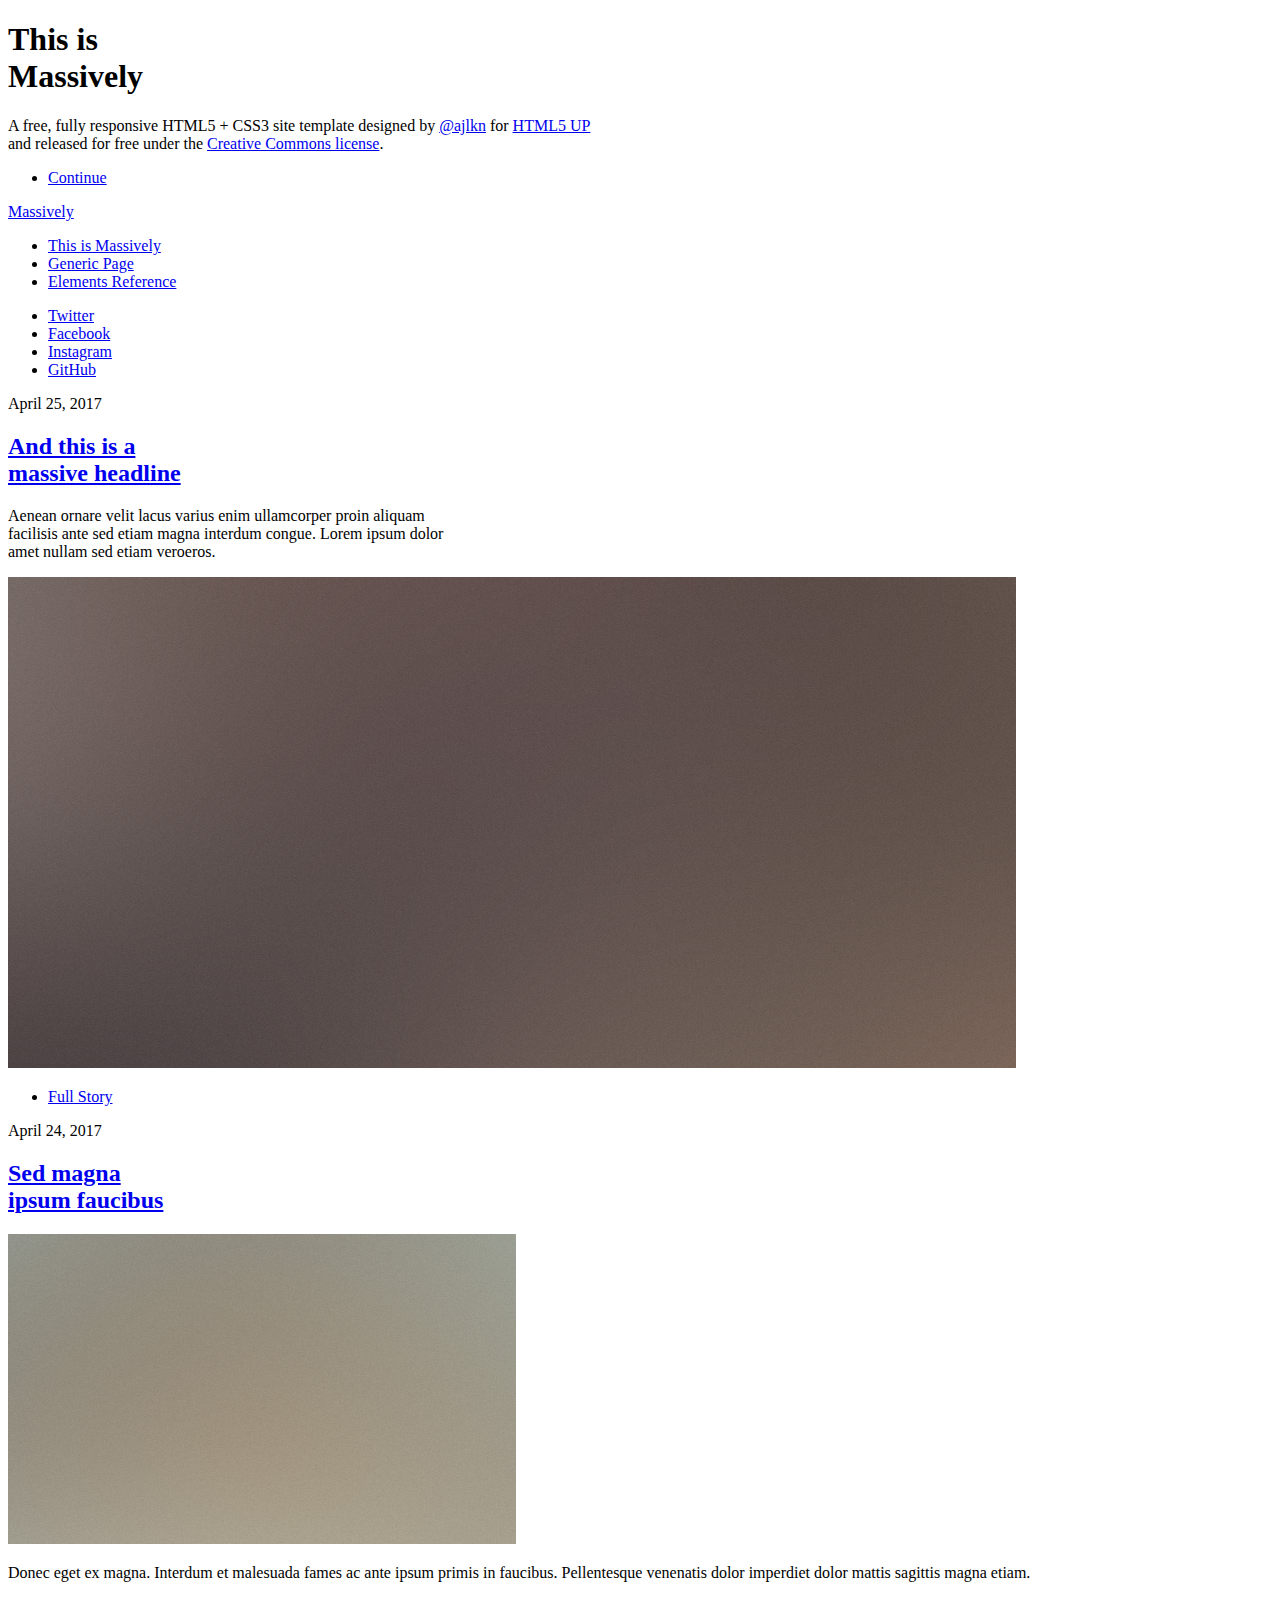
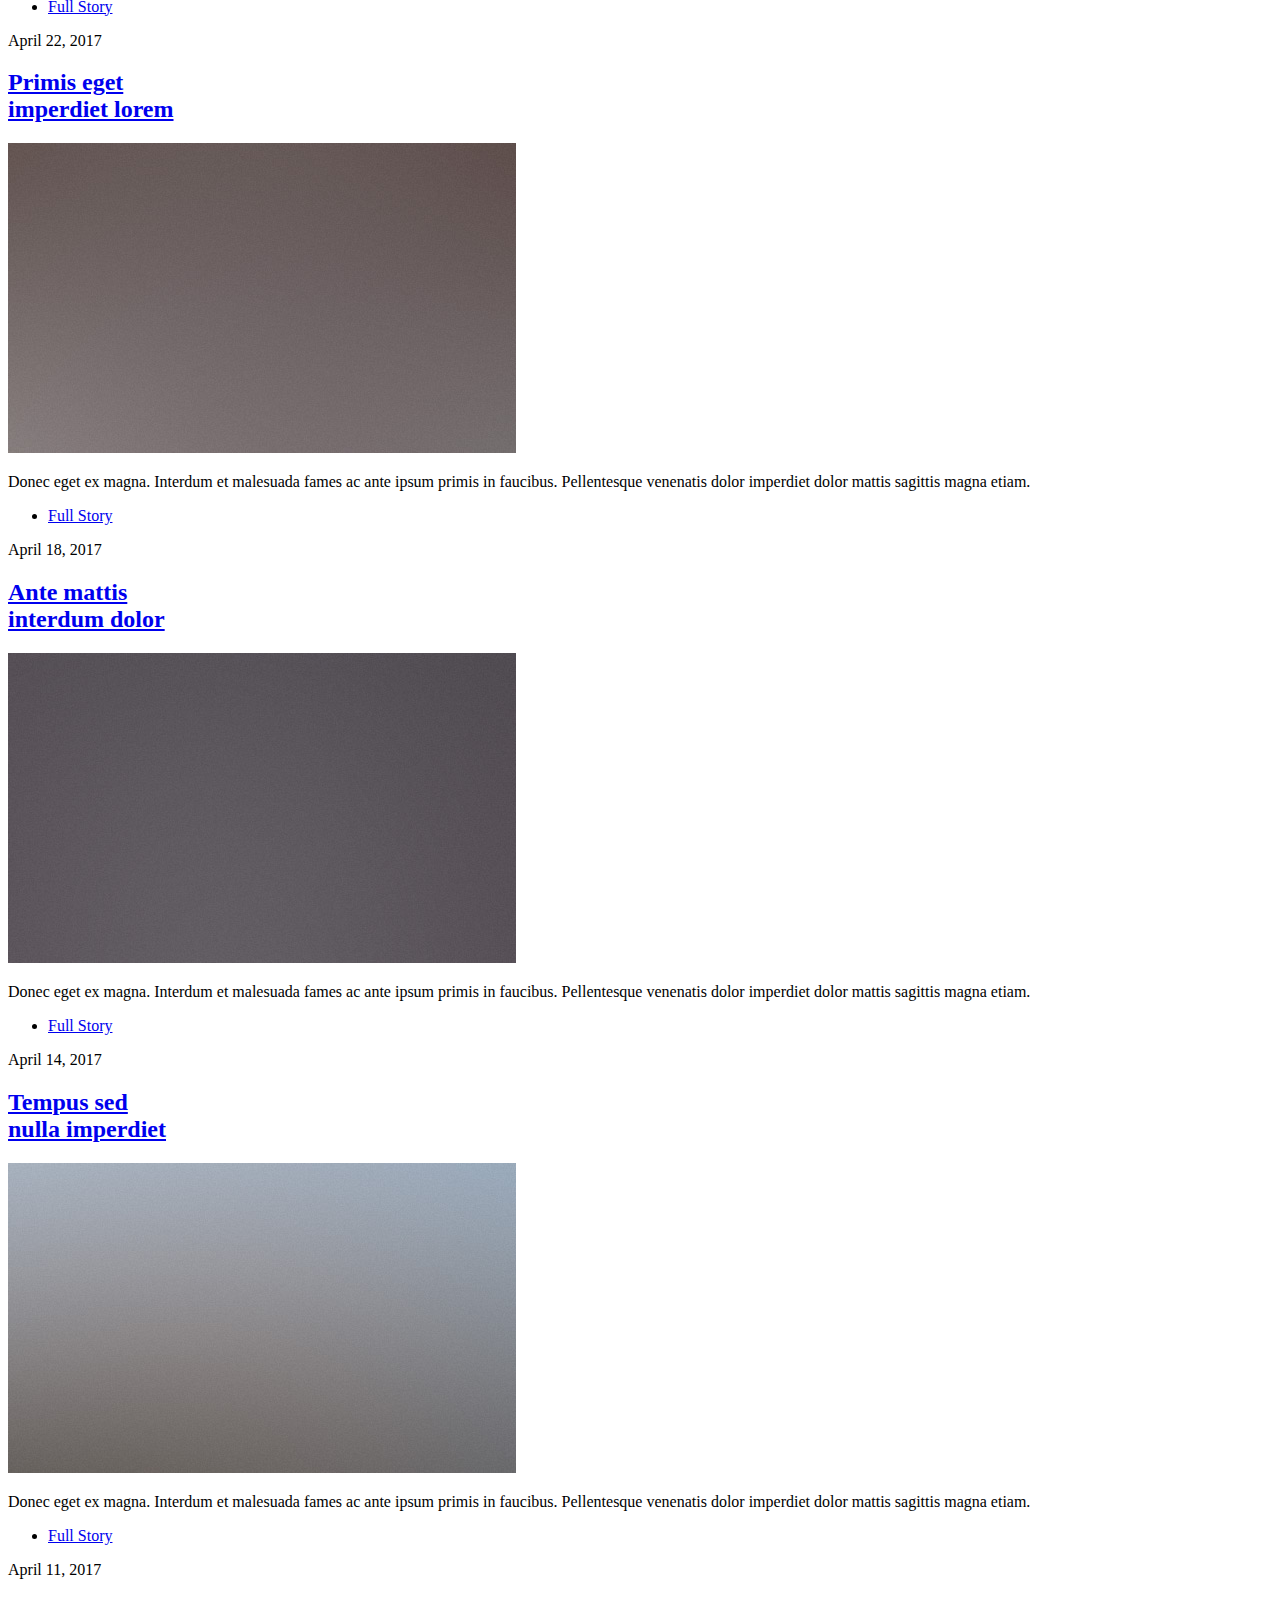
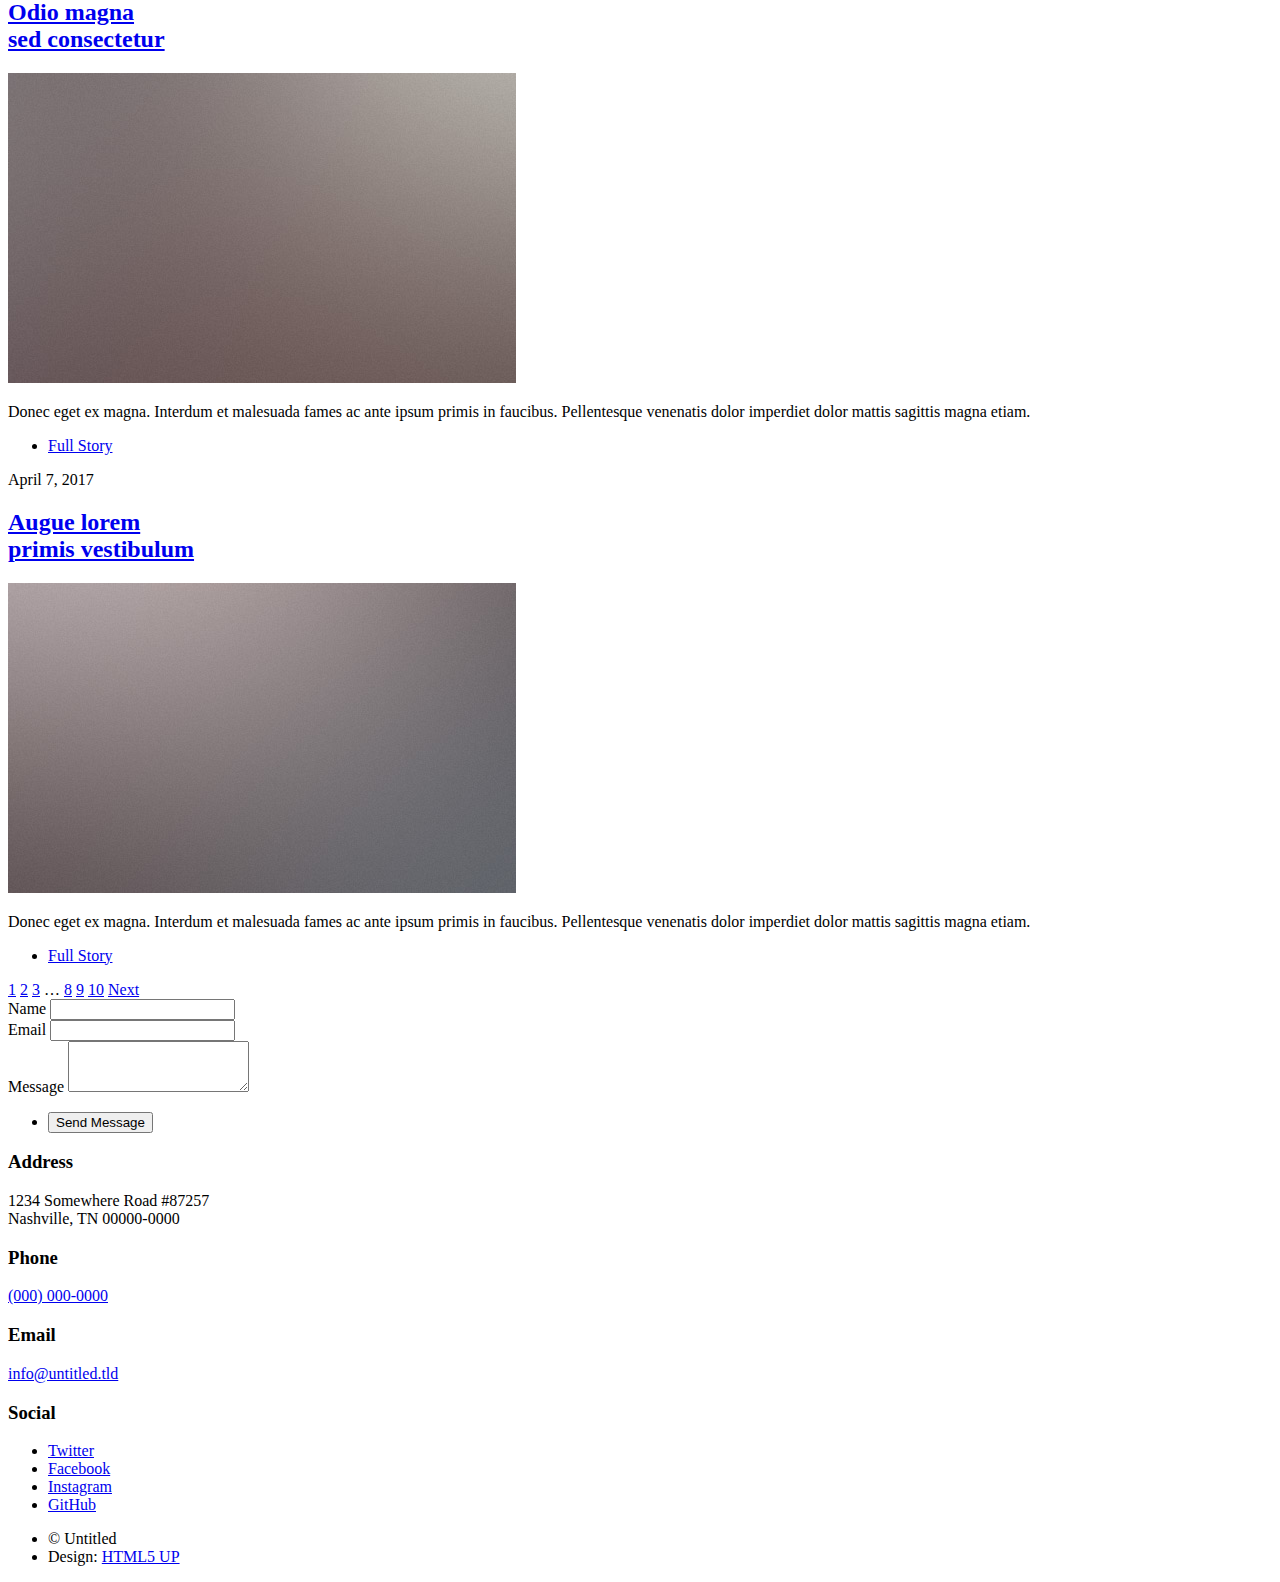
==== index.html @ 6f595732 "edit commit" ====
<!DOCTYPE HTML>
<html>
	<head>
		<title>Massively by HTML5 UP</title>
		<meta charset="utf-8" />
		<meta name="viewport" content="width=device-width, initial-scale=1, user-scalable=no" />
		<link rel="stylesheet" href="assets/css/main.css" />
		<noscript><link rel="stylesheet" href="assets/css/noscript.css" /></noscript>
	</head>
	<body class="is-preload">

		<!-- Wrapper -->
			<div id="wrapper" class="fade-in">

				<!-- Intro -->
					<div id="intro">
						<h1>This is<br />
						Massively</h1>
						<p>A free, fully responsive HTML5 + CSS3 site template designed by <a href="https://twitter.com/ajlkn">@ajlkn</a> for <a href="https://html5up.net">HTML5 UP</a><br />
						and released for free under the <a href="https://html5up.net/license">Creative Commons license</a>.</p>
						<ul class="actions">
							<li><a href="#header" class="button icon solid solo fa-arrow-down scrolly">Continue</a></li>
						</ul>
					</div>

				<!-- Header -->
					<header id="header">
						<a href="index.html" class="logo">Massively</a>
					</header>

				<!-- Nav -->
				<nav id="nav">
					<ul class="links">
						<li class="active"><a href="index.html">This is Massively</a></li>
						<li><a href="generic.html">Generic Page</a></li>
						<li><a href="elements.html">Elements Reference</a></li>
					</ul>
					<ul class="icons">
						<li><a href="#" class="icon brands fa-twitter"><span class="label">Twitter</span></a></li>
						<li><a href="#" class="icon brands fa-facebook-f"><span class="label">Facebook</span></a></li>
						<li><a href="#" class="icon brands fa-instagram"><span class="label">Instagram</span></a></li>
						<li><a href="#" class="icon brands fa-github"><span class="label">GitHub</span></a></li>
					</ul>
				</nav>
				

				<!-- Main -->
					<div id="main">

						<!-- Featured Post -->
							<article class="post featured">
								<header class="major">
									<span class="date">April 25, 2017</span>
									<h2><a href="#">And this is a<br />
									massive headline</a></h2>
									<p>Aenean ornare velit lacus varius enim ullamcorper proin aliquam<br />
									facilisis ante sed etiam magna interdum congue. Lorem ipsum dolor<br />
									amet nullam sed etiam veroeros.</p>
								</header>
								<a href="#" class="image main"><img src="images/pic01.jpg" alt="" /></a>
								<ul class="actions special">
									<li><a href="#" class="button large">Full Story</a></li>
								</ul>
							</article>

						<!-- Posts -->
							<section class="posts">
								<article>
									<header>
										<span class="date">April 24, 2017</span>
										<h2><a href="#">Sed magna<br />
										ipsum faucibus</a></h2>
									</header>
									<a href="#" class="image fit"><img src="images/pic02.jpg" alt="" /></a>
									<p>Donec eget ex magna. Interdum et malesuada fames ac ante ipsum primis in faucibus. Pellentesque venenatis dolor imperdiet dolor mattis sagittis magna etiam.</p>
									<ul class="actions special">
										<li><a href="#" class="button">Full Story</a></li>
									</ul>
								</article>
								<article>
									<header>
										<span class="date">April 22, 2017</span>
										<h2><a href="#">Primis eget<br />
										imperdiet lorem</a></h2>
									</header>
									<a href="#" class="image fit"><img src="images/pic03.jpg" alt="" /></a>
									<p>Donec eget ex magna. Interdum et malesuada fames ac ante ipsum primis in faucibus. Pellentesque venenatis dolor imperdiet dolor mattis sagittis magna etiam.</p>
									<ul class="actions special">
										<li><a href="#" class="button">Full Story</a></li>
									</ul>
								</article>
								<article>
									<header>
										<span class="date">April 18, 2017</span>
										<h2><a href="#">Ante mattis<br />
										interdum dolor</a></h2>
									</header>
									<a href="#" class="image fit"><img src="images/pic04.jpg" alt="" /></a>
									<p>Donec eget ex magna. Interdum et malesuada fames ac ante ipsum primis in faucibus. Pellentesque venenatis dolor imperdiet dolor mattis sagittis magna etiam.</p>
									<ul class="actions special">
										<li><a href="#" class="button">Full Story</a></li>
									</ul>
								</article>
								<article>
									<header>
										<span class="date">April 14, 2017</span>
										<h2><a href="#">Tempus sed<br />
										nulla imperdiet</a></h2>
									</header>
									<a href="#" class="image fit"><img src="images/pic05.jpg" alt="" /></a>
									<p>Donec eget ex magna. Interdum et malesuada fames ac ante ipsum primis in faucibus. Pellentesque venenatis dolor imperdiet dolor mattis sagittis magna etiam.</p>
									<ul class="actions special">
										<li><a href="#" class="button">Full Story</a></li>
									</ul>
								</article>
								<article>
									<header>
										<span class="date">April 11, 2017</span>
										<h2><a href="#">Odio magna<br />
										sed consectetur</a></h2>
									</header>
									<a href="#" class="image fit"><img src="images/pic06.jpg" alt="" /></a>
									<p>Donec eget ex magna. Interdum et malesuada fames ac ante ipsum primis in faucibus. Pellentesque venenatis dolor imperdiet dolor mattis sagittis magna etiam.</p>
									<ul class="actions special">
										<li><a href="#" class="button">Full Story</a></li>
									</ul>
								</article>
								<article>
									<header>
										<span class="date">April 7, 2017</span>
										<h2><a href="#">Augue lorem<br />
										primis vestibulum</a></h2>
									</header>
									<a href="#" class="image fit"><img src="images/pic07.jpg" alt="" /></a>
									<p>Donec eget ex magna. Interdum et malesuada fames ac ante ipsum primis in faucibus. Pellentesque venenatis dolor imperdiet dolor mattis sagittis magna etiam.</p>
									<ul class="actions special">
										<li><a href="#" class="button">Full Story</a></li>
									</ul>
								</article>
							</section>

						<!-- Footer -->
							<footer>
								<div class="pagination">
									<!--<a href="#" class="previous">Prev</a>-->
									<a href="#" class="page active">1</a>
									<a href="#" class="page">2</a>
									<a href="#" class="page">3</a>
									<span class="extra">&hellip;</span>
									<a href="#" class="page">8</a>
									<a href="#" class="page">9</a>
									<a href="#" class="page">10</a>
									<a href="#" class="next">Next</a>
								</div>
							</footer>

					</div>

				<!-- Footer -->
					<footer id="footer">
						<section>
							<form method="post" action="#">
								<div class="fields">
									<div class="field">
										<label for="name">Name</label>
										<input type="text" name="name" id="name" />
									</div>
									<div class="field">
										<label for="email">Email</label>
										<input type="text" name="email" id="email" />
									</div>
									<div class="field">
										<label for="message">Message</label>
										<textarea name="message" id="message" rows="3"></textarea>
									</div>
								</div>
								<ul class="actions">
									<li><input type="submit" value="Send Message" /></li>
								</ul>
							</form>
						</section>
						<section class="split contact">
							<section class="alt">
								<h3>Address</h3>
								<p>1234 Somewhere Road #87257<br />
								Nashville, TN 00000-0000</p>
							</section>
							<section>
								<h3>Phone</h3>
								<p><a href="#">(000) 000-0000</a></p>
							</section>
							<section>
								<h3>Email</h3>
								<p><a href="#">info@untitled.tld</a></p>
							</section>
							<section>
								<h3>Social</h3>
								<ul class="icons alt">
									<li><a href="#" class="icon brands alt fa-twitter"><span class="label">Twitter</span></a></li>
									<li><a href="#" class="icon brands alt fa-facebook-f"><span class="label">Facebook</span></a></li>
									<li><a href="#" class="icon brands alt fa-instagram"><span class="label">Instagram</span></a></li>
									<li><a href="#" class="icon brands alt fa-github"><span class="label">GitHub</span></a></li>
								</ul>
							</section>
						</section>
					</footer>

				<!-- Copyright -->
					<div id="copyright">
						<ul><li>&copy; Untitled</li><li>Design: <a href="https://html5up.net">HTML5 UP</a></li></ul>
					</div>

			</div>

		<!-- Scripts -->
			<script src="assets/js/jquery.min.js"></script>
			<script src="assets/js/jquery.scrollex.min.js"></script>
			<script src="assets/js/jquery.scrolly.min.js"></script>
			<script src="assets/js/browser.min.js"></script>
			<script src="assets/js/breakpoints.min.js"></script>
			<script src="assets/js/util.js"></script>
			<script src="assets/js/main.js"></script>

	</body>
</html>
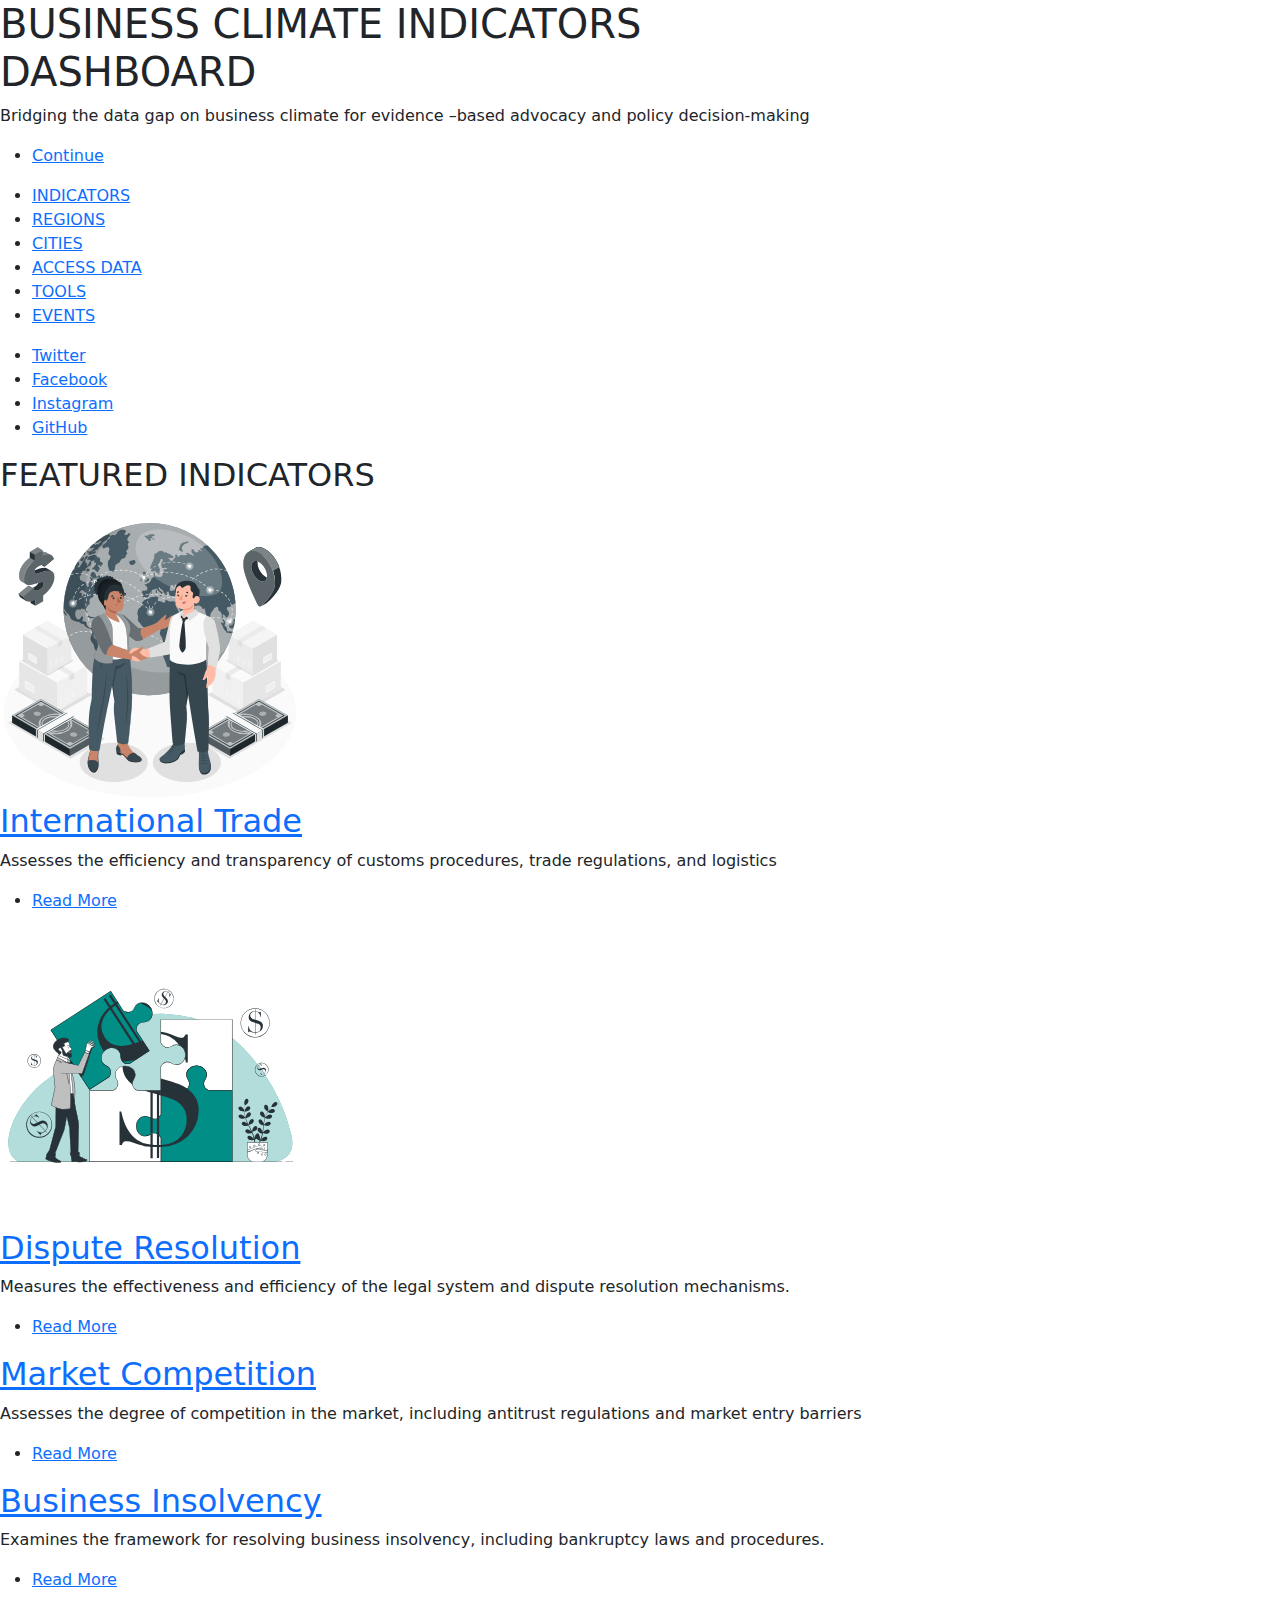
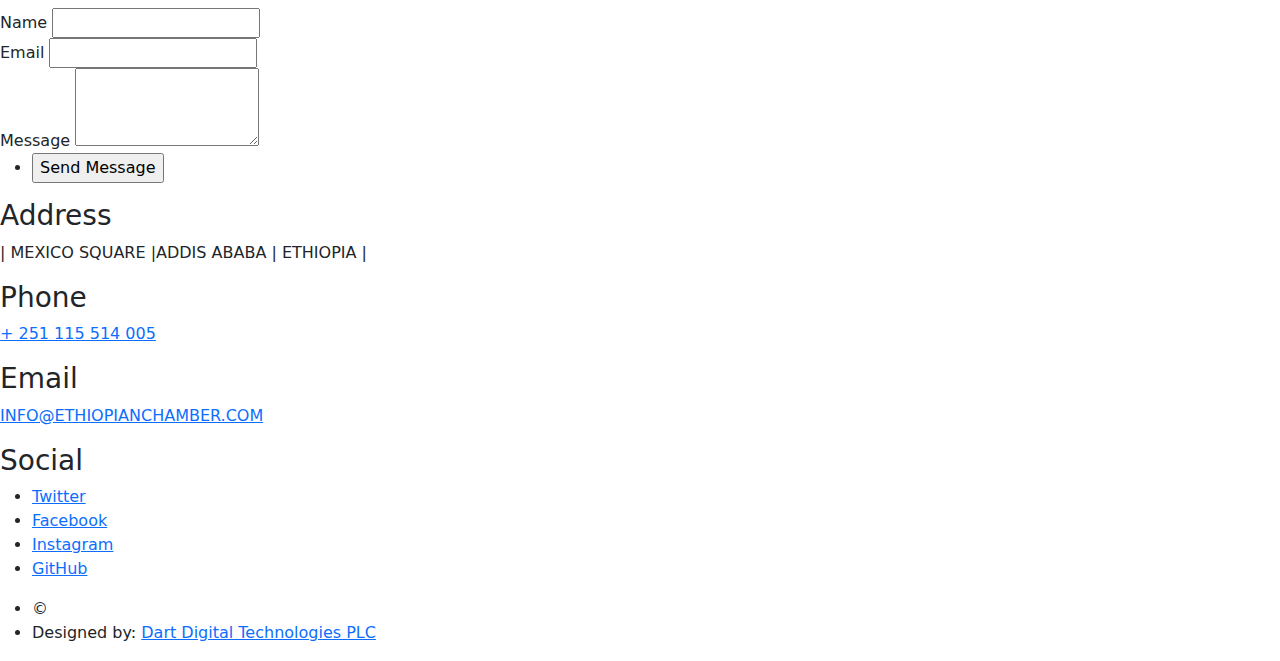
==== commit 78803aff: "editod for deployment" ====
--- a/index.html
+++ b/index.html
@@ -1,10 +1,11 @@
 <!DOCTYPE HTML>
 <html>
 	<head>
-		<title>Massively by HTML5 UP</title>
+		<title>ECCSA</title>
 		<meta charset="utf-8" />
 		<meta name="viewport" content="width=device-width, initial-scale=1, user-scalable=no" />
 		<link rel="stylesheet" href="assets/css/main.css" />
+		<link href="https://cdn.jsdelivr.net/npm/bootstrap@5.3.0/dist/css/bootstrap.min.css" rel="stylesheet">
 		<noscript><link rel="stylesheet" href="assets/css/noscript.css" /></noscript>
 	</head>
 	<body class="is-preload">
@@ -14,26 +15,25 @@
 
 				<!-- Intro -->
 					<div id="intro">
-						<h1>This is<br />
-						Massively</h1>
-						<p>A free, fully responsive HTML5 + CSS3 site template designed by <a href="https://twitter.com/ajlkn">@ajlkn</a> for <a href="https://html5up.net">HTML5 UP</a><br />
-						and released for free under the <a href="https://html5up.net/license">Creative Commons license</a>.</p>
+						<h1>BUSINESS CLIMATE INDICATORS <br/>
+							DASHBOARD</h1>
+						<p>Bridging the data gap on business climate for evidence –based advocacy and policy decision-making</p>
 						<ul class="actions">
-							<li><a href="#header" class="button icon solid solo fa-arrow-down scrolly">Continue</a></li>
+							<li><a href="#major" class="button icon solid solo fa-arrow-down scrolly">Continue</a></li>
 						</ul>
 					</div>
 
-				<!-- Header -->
-					<header id="header">
-						<a href="index.html" class="logo">Massively</a>
-					</header>
+				
 
 				<!-- Nav -->
 				<nav id="nav">
 					<ul class="links">
-						<li class="active"><a href="index.html">This is Massively</a></li>
-						<li><a href="generic.html">Generic Page</a></li>
-						<li><a href="elements.html">Elements Reference</a></li>
+						<li class="active"><a href="indicators.html">INDICATORS</a></li>
+						<li><a href="reigons.html">REGIONS</a></li>
+						<li><a href="cities.html">CITIES</a></li>
+						<li><a href="access.html">ACCESS DATA</a></li>
+						<li><a href="tools.html">TOOLS</a></li>
+						<li><a href="events.html">EVENTS</a></li>
 					</ul>
 					<ul class="icons">
 						<li><a href="#" class="icon brands fa-twitter"><span class="label">Twitter</span></a></li>
@@ -49,110 +49,67 @@
 
 						<!-- Featured Post -->
 							<article class="post featured">
-								<header class="major">
-									<span class="date">April 25, 2017</span>
-									<h2><a href="#">And this is a<br />
-									massive headline</a></h2>
-									<p>Aenean ornare velit lacus varius enim ullamcorper proin aliquam<br />
-									facilisis ante sed etiam magna interdum congue. Lorem ipsum dolor<br />
-									amet nullam sed etiam veroeros.</p>
+								<header id=major class="major">
+									
+									<h2>FEATURED INDICATORS</h2>
 								</header>
-								<a href="#" class="image main"><img src="images/pic01.jpg" alt="" /></a>
-								<ul class="actions special">
-									<li><a href="#" class="button large">Full Story</a></li>
-								</ul>
 							</article>
 
 						<!-- Posts -->
-							<section class="posts">
+							<section  class="posts">
 								<article>
+									<div >
+										<img src="images/International trade-amico.svg" alt="" style="height: 300PX; width: 300PX; text-align: center;">
+									</div>
 									<header>
-										<span class="date">April 24, 2017</span>
-										<h2><a href="#">Sed magna<br />
-										ipsum faucibus</a></h2>
+										<h2><a href="#">International Trade</a></h2>
 									</header>
-									<a href="#" class="image fit"><img src="images/pic02.jpg" alt="" /></a>
-									<p>Donec eget ex magna. Interdum et malesuada fames ac ante ipsum primis in faucibus. Pellentesque venenatis dolor imperdiet dolor mattis sagittis magna etiam.</p>
+									<p>Assesses the efficiency and transparency of customs procedures, trade regulations, and logistics</p>
 									<ul class="actions special">
-										<li><a href="#" class="button">Full Story</a></li>
+										<li><a href="#" class="button">Read More</a></li>
+									</ul>
+								</article>
+								<article>
+									<div>
+										<img src="images/Business solution-bro.svg" alt="" style="height: 300PX; width: 300PX; text-align: center;">
+									</div>
+									<header>
+										<h2><a href="#">Dispute Resolution</a></h2>
+									</header>
+									<p>
+										Measures the effectiveness and efficiency of the legal system and dispute resolution mechanisms. 
+									</p>
+									<ul class="actions special">
+										<li><a href="#" class="button">Read More</a></li>
 									</ul>
 								</article>
 								<article>
 									<header>
-										<span class="date">April 22, 2017</span>
-										<h2><a href="#">Primis eget<br />
-										imperdiet lorem</a></h2>
+										<h2><a href="#">Market Competition</a></h2>
 									</header>
-									<a href="#" class="image fit"><img src="images/pic03.jpg" alt="" /></a>
-									<p>Donec eget ex magna. Interdum et malesuada fames ac ante ipsum primis in faucibus. Pellentesque venenatis dolor imperdiet dolor mattis sagittis magna etiam.</p>
+									<p>
+										Assesses the degree of competition in the market, including antitrust regulations and market entry barriers
+									</p>
 									<ul class="actions special">
-										<li><a href="#" class="button">Full Story</a></li>
+										<li><a href="#" class="button">Read More</a></li>
 									</ul>
 								</article>
 								<article>
 									<header>
-										<span class="date">April 18, 2017</span>
-										<h2><a href="#">Ante mattis<br />
-										interdum dolor</a></h2>
+										<h2><a href="#">Business Insolvency</a></h2>
 									</header>
-									<a href="#" class="image fit"><img src="images/pic04.jpg" alt="" /></a>
-									<p>Donec eget ex magna. Interdum et malesuada fames ac ante ipsum primis in faucibus. Pellentesque venenatis dolor imperdiet dolor mattis sagittis magna etiam.</p>
+									<p>
+										Examines the framework for resolving business insolvency, including bankruptcy laws and procedures.
+									</p>
 									<ul class="actions special">
-										<li><a href="#" class="button">Full Story</a></li>
+										<li><a href="#" class="button">Read More</a></li>
 									</ul>
 								</article>
-								<article>
-									<header>
-										<span class="date">April 14, 2017</span>
-										<h2><a href="#">Tempus sed<br />
-										nulla imperdiet</a></h2>
-									</header>
-									<a href="#" class="image fit"><img src="images/pic05.jpg" alt="" /></a>
-									<p>Donec eget ex magna. Interdum et malesuada fames ac ante ipsum primis in faucibus. Pellentesque venenatis dolor imperdiet dolor mattis sagittis magna etiam.</p>
-									<ul class="actions special">
-										<li><a href="#" class="button">Full Story</a></li>
-									</ul>
-								</article>
-								<article>
-									<header>
-										<span class="date">April 11, 2017</span>
-										<h2><a href="#">Odio magna<br />
-										sed consectetur</a></h2>
-									</header>
-									<a href="#" class="image fit"><img src="images/pic06.jpg" alt="" /></a>
-									<p>Donec eget ex magna. Interdum et malesuada fames ac ante ipsum primis in faucibus. Pellentesque venenatis dolor imperdiet dolor mattis sagittis magna etiam.</p>
-									<ul class="actions special">
-										<li><a href="#" class="button">Full Story</a></li>
-									</ul>
-								</article>
-								<article>
-									<header>
-										<span class="date">April 7, 2017</span>
-										<h2><a href="#">Augue lorem<br />
-										primis vestibulum</a></h2>
-									</header>
-									<a href="#" class="image fit"><img src="images/pic07.jpg" alt="" /></a>
-									<p>Donec eget ex magna. Interdum et malesuada fames ac ante ipsum primis in faucibus. Pellentesque venenatis dolor imperdiet dolor mattis sagittis magna etiam.</p>
-									<ul class="actions special">
-										<li><a href="#" class="button">Full Story</a></li>
-									</ul>
-								</article>
+								
 							</section>
 
 						<!-- Footer -->
-							<footer>
-								<div class="pagination">
-									<!--<a href="#" class="previous">Prev</a>-->
-									<a href="#" class="page active">1</a>
-									<a href="#" class="page">2</a>
-									<a href="#" class="page">3</a>
-									<span class="extra">&hellip;</span>
-									<a href="#" class="page">8</a>
-									<a href="#" class="page">9</a>
-									<a href="#" class="page">10</a>
-									<a href="#" class="next">Next</a>
-								</div>
-							</footer>
+							
 
 					</div>
 
@@ -182,16 +139,16 @@
 						<section class="split contact">
 							<section class="alt">
 								<h3>Address</h3>
-								<p>1234 Somewhere Road #87257<br />
-								Nashville, TN 00000-0000</p>
+								<p>| MEXICO SQUARE |ADDIS ABABA | ETHIOPIA | </p>
 							</section>
 							<section>
 								<h3>Phone</h3>
-								<p><a href="#">(000) 000-0000</a></p>
+								<p><a href="#">+ 251 115 514 005 </a></p>
 							</section>
 							<section>
 								<h3>Email</h3>
-								<p><a href="#">info@untitled.tld</a></p>
+								<p><a href="#">INFO@ETHIOPIANCHAMBER.COM
+								</a></p>
 							</section>
 							<section>
 								<h3>Social</h3>
@@ -207,7 +164,7 @@
 
 				<!-- Copyright -->
 					<div id="copyright">
-						<ul><li>&copy; Untitled</li><li>Design: <a href="https://html5up.net">HTML5 UP</a></li></ul>
+						<ul><li>&copy; </li><li>Designed by: <a href="https://dartdigitaltech.com/"> Dart Digital Technologies PLC</a></li></ul>
 					</div>
 
 			</div>
@@ -220,6 +177,7 @@
 			<script src="assets/js/breakpoints.min.js"></script>
 			<script src="assets/js/util.js"></script>
 			<script src="assets/js/main.js"></script>
+			<script src="https://cdn.jsdelivr.net/npm/bootstrap@5.3.0/dist/js/bootstrap.bundle.min.js"></script>
 
 	</body>
 </html>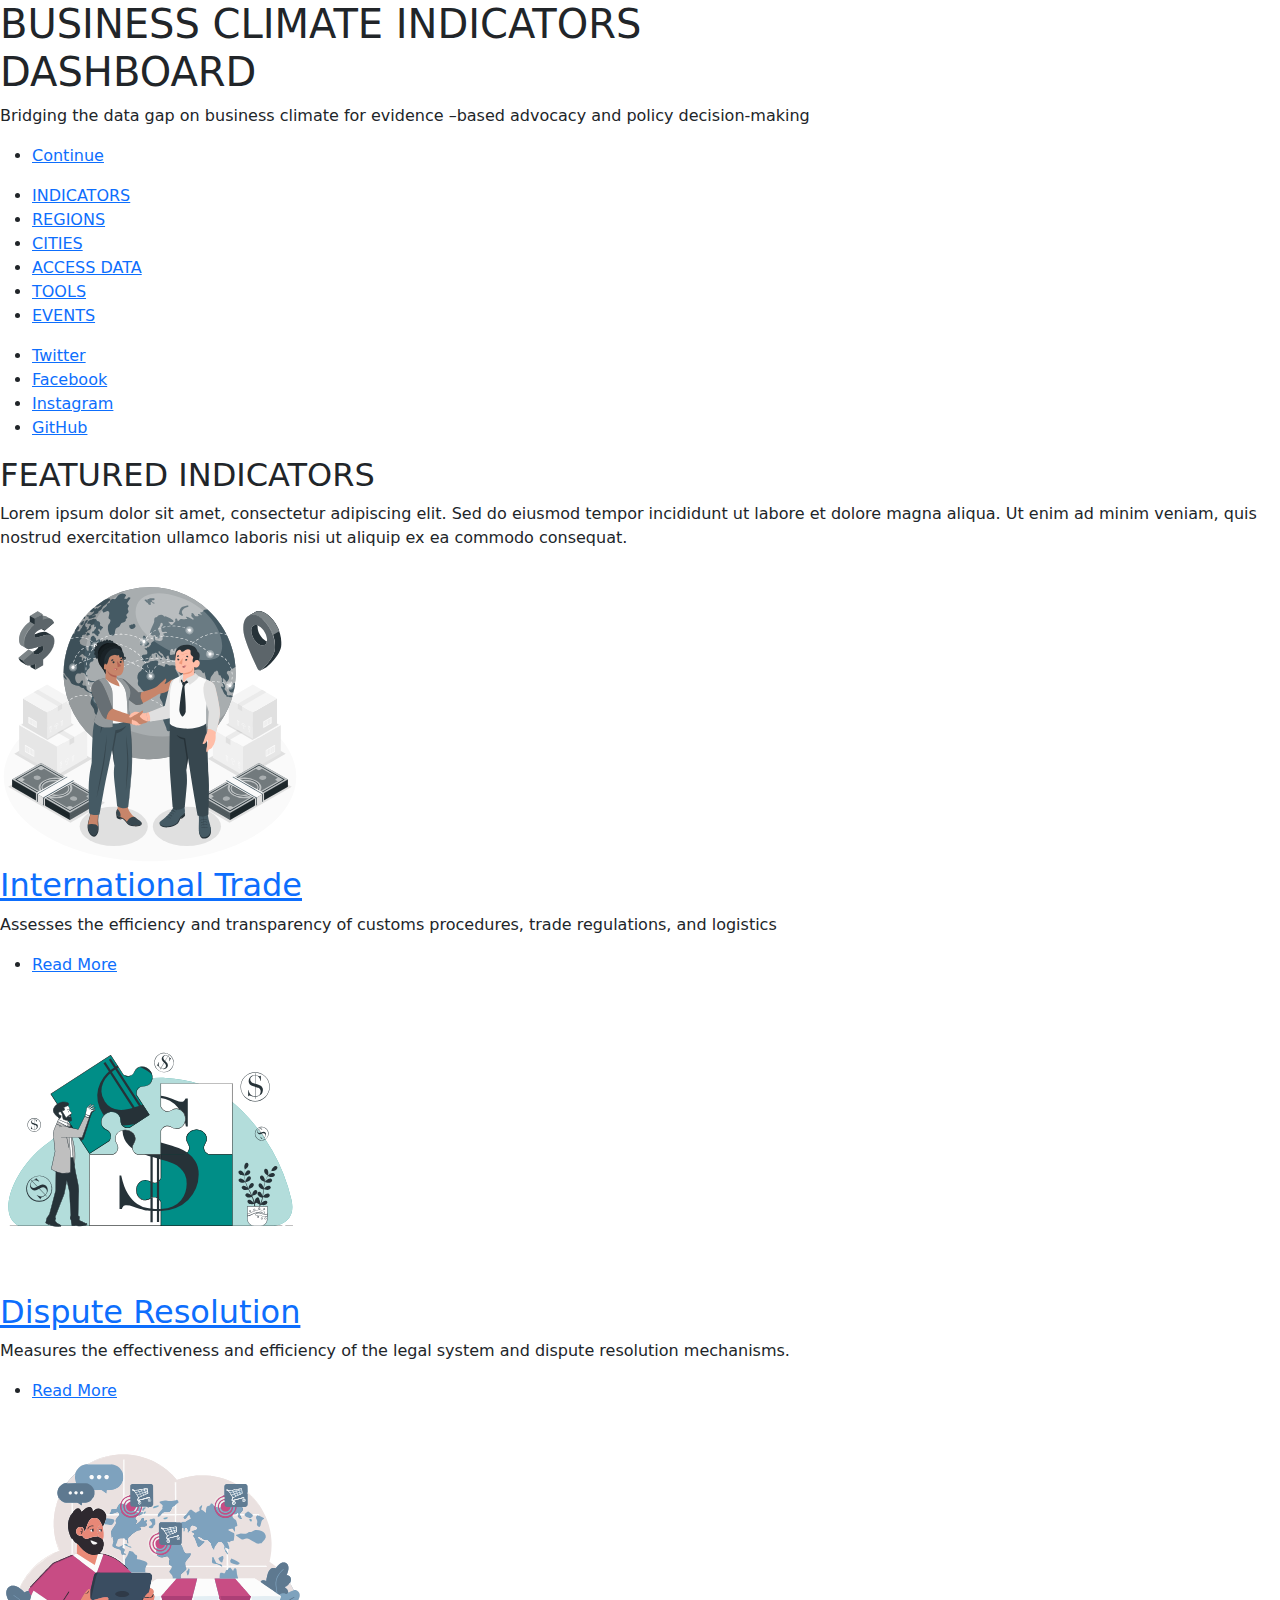
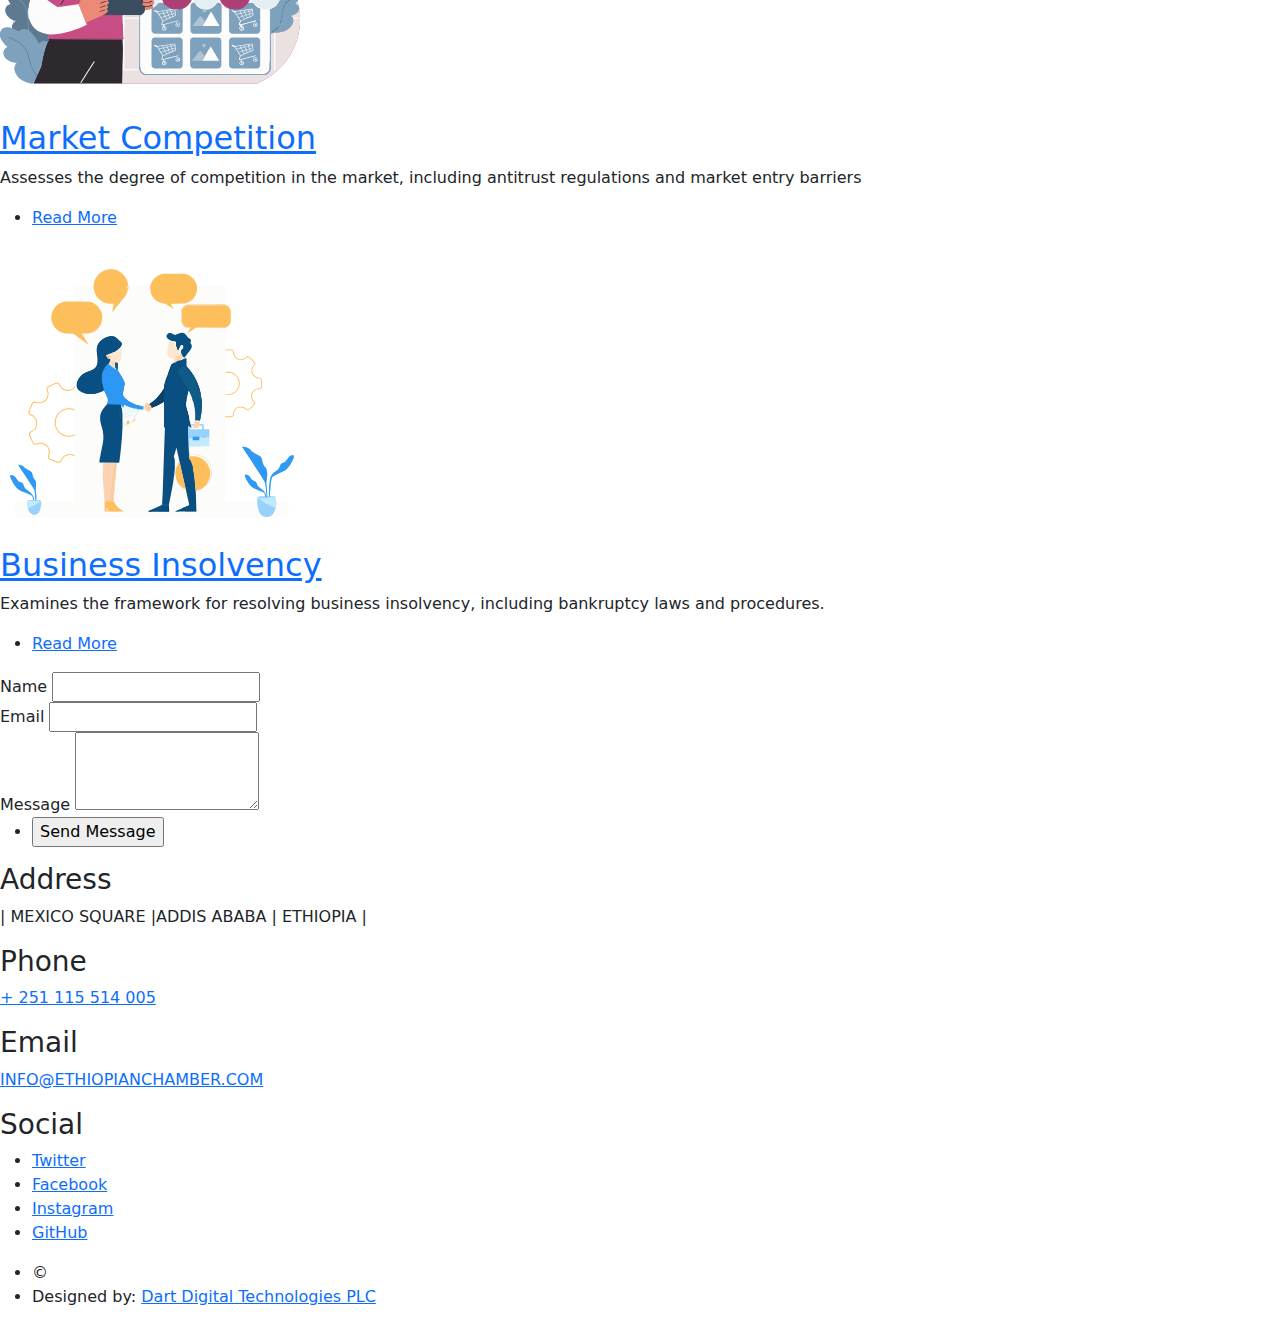
==== commit a83012af: "added more pictures" ====
--- a/index.html
+++ b/index.html
@@ -50,8 +50,10 @@
 						<!-- Featured Post -->
 							<article class="post featured">
 								<header id=major class="major">
+
 									
 									<h2>FEATURED INDICATORS</h2>
+									<p>Lorem ipsum dolor sit amet, consectetur adipiscing elit. Sed do eiusmod tempor incididunt ut labore et dolore magna aliqua. Ut enim ad minim veniam, quis nostrud exercitation ullamco laboris nisi ut aliquip ex ea commodo consequat.</p>
 								</header>
 							</article>
 
@@ -84,6 +86,9 @@
 									</ul>
 								</article>
 								<article>
+									<div>
+										<img src="images/market.svg" alt="" style="height: 300PX; width: 300PX; text-align: center;">
+									</div>
 									<header>
 										<h2><a href="#">Market Competition</a></h2>
 									</header>
@@ -95,6 +100,9 @@
 									</ul>
 								</article>
 								<article>
+									<div>
+										<img src="images/insolvency.svg" alt="" style="height: 300PX; width: 300PX; text-align: center;">
+									</div>
 									<header>
 										<h2><a href="#">Business Insolvency</a></h2>
 									</header>
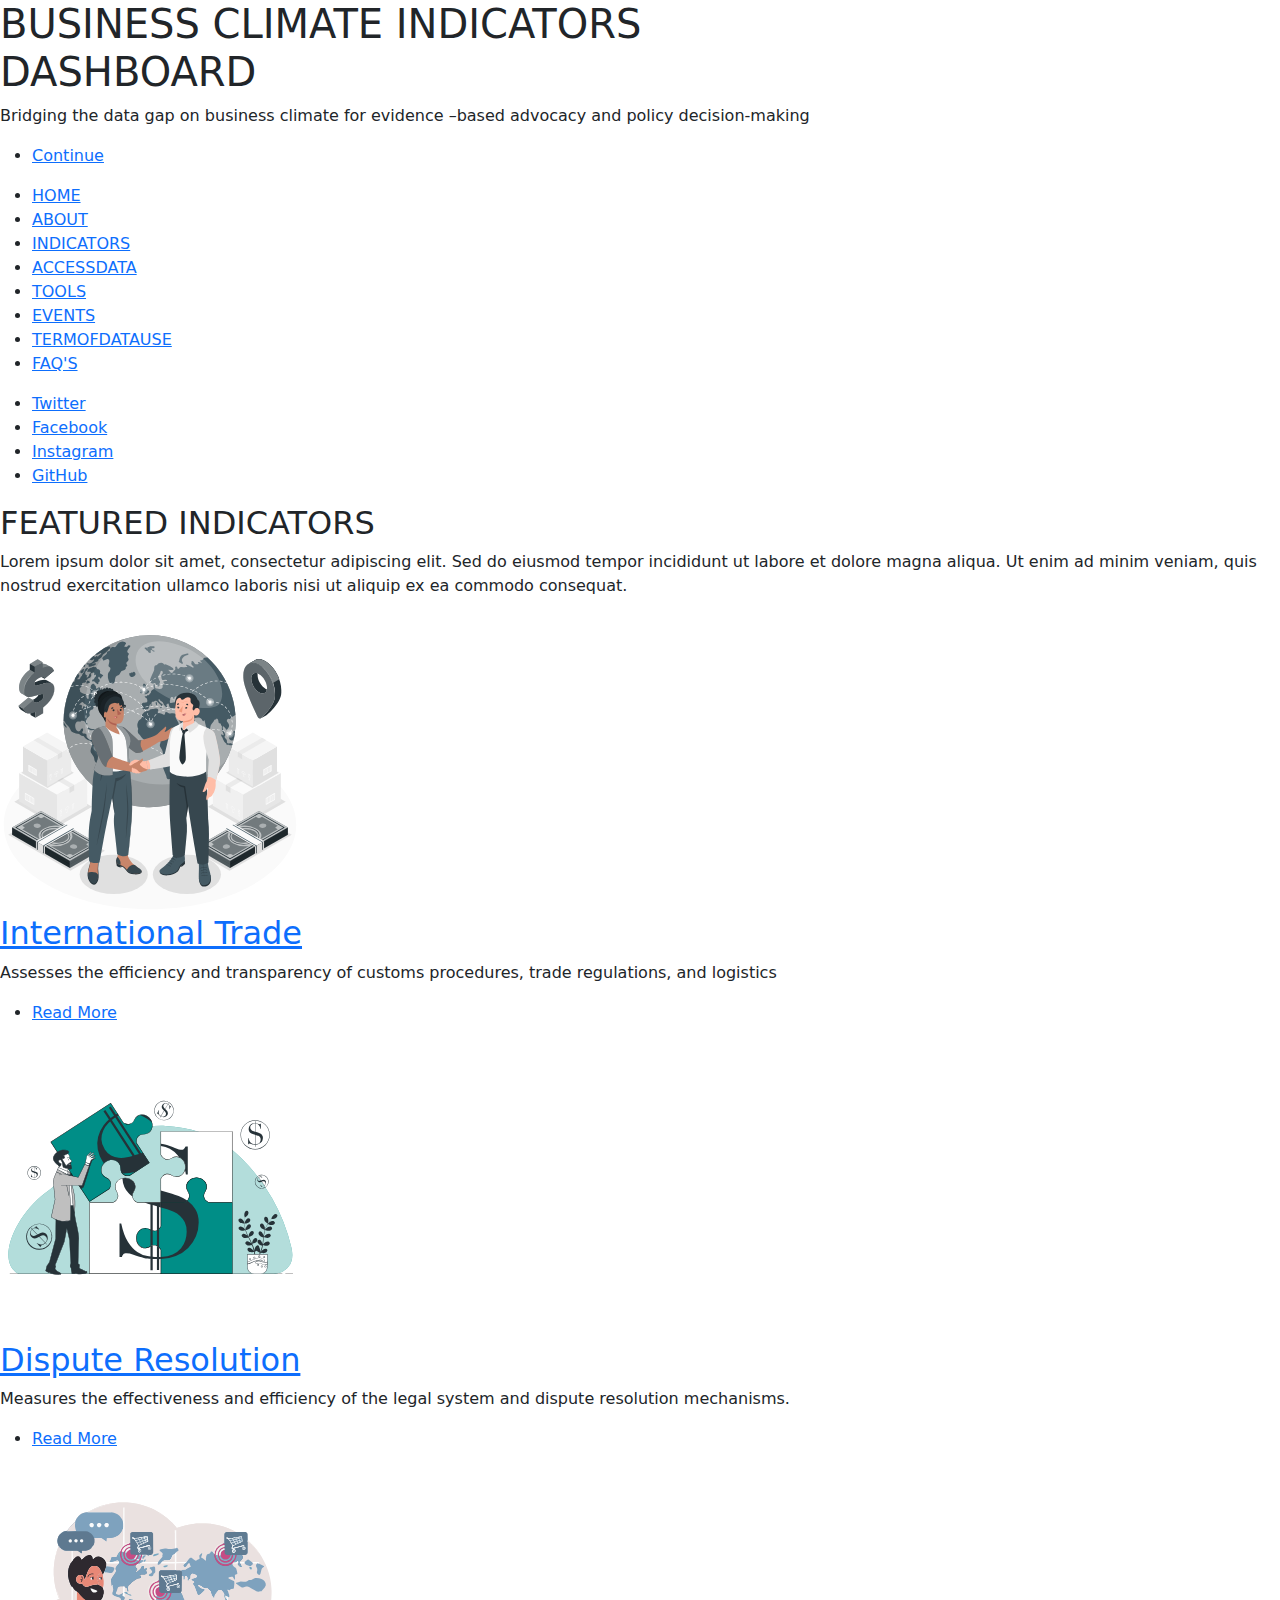
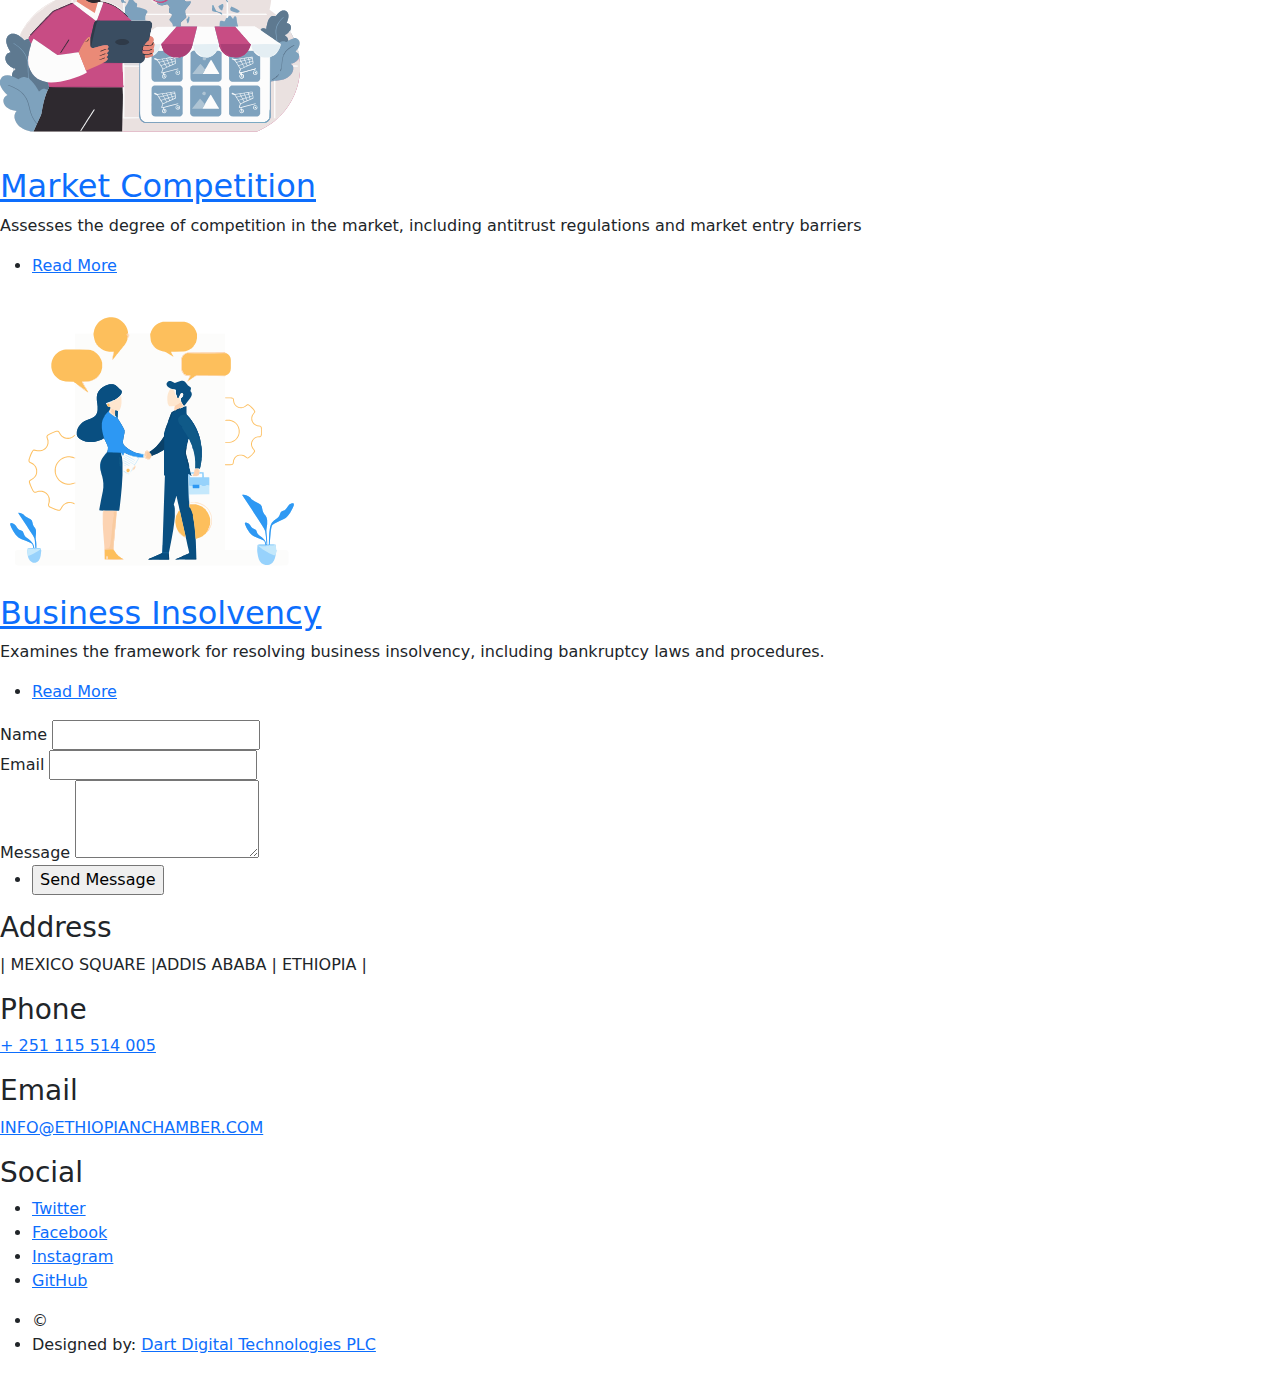
==== commit 8e9d578d: "edited" ====
--- a/index.html
+++ b/index.html
@@ -23,17 +23,22 @@
 						</ul>
 					</div>
 
-				
+				<!-- Header -->
+					<header id="header">
+						<!-- <a href="index.html" class="logo"></a> -->
+					</header>
 
 				<!-- Nav -->
 				<nav id="nav">
 					<ul class="links">
-						<li class="active"><a href="indicators.html">INDICATORS</a></li>
-						<li><a href="reigons.html">REGIONS</a></li>
-						<li><a href="cities.html">CITIES</a></li>
-						<li><a href="access.html">ACCESS DATA</a></li>
+						<li class="active"><a href="index.html">HOME</a></li>
+						<li><a href="about.html">ABOUT</a></li>
+						<li><a href="index.html">INDICATORS</a></li>
+						<li><a href="accessdata.html">ACCESSDATA</a></li>
 						<li><a href="tools.html">TOOLS</a></li>
 						<li><a href="events.html">EVENTS</a></li>
+						<li><a href="termsofdatause.html">TERMOFDATAUSE</a></li>
+						<li><a href="FAQ.html">FAQ'S</a></li>
 					</ul>
 					<ul class="icons">
 						<li><a href="#" class="icon brands fa-twitter"><span class="label">Twitter</span></a></li>
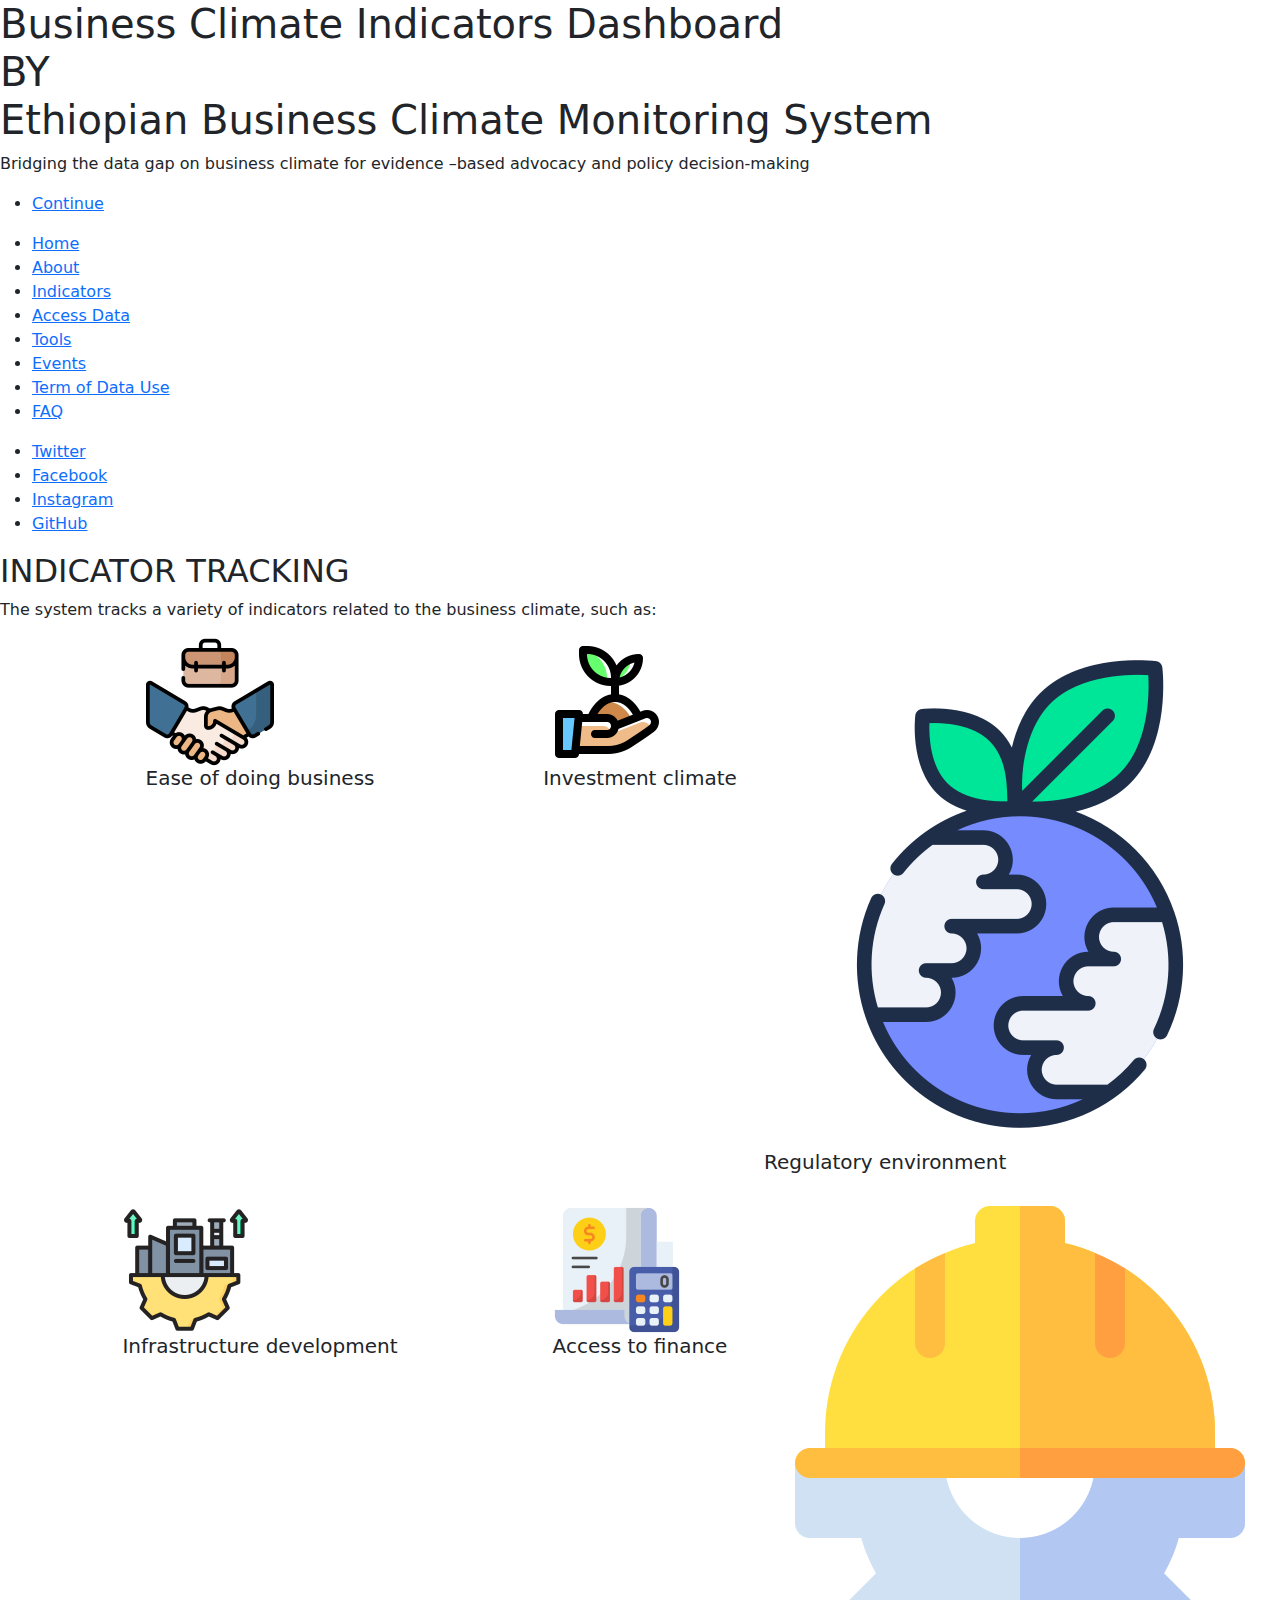
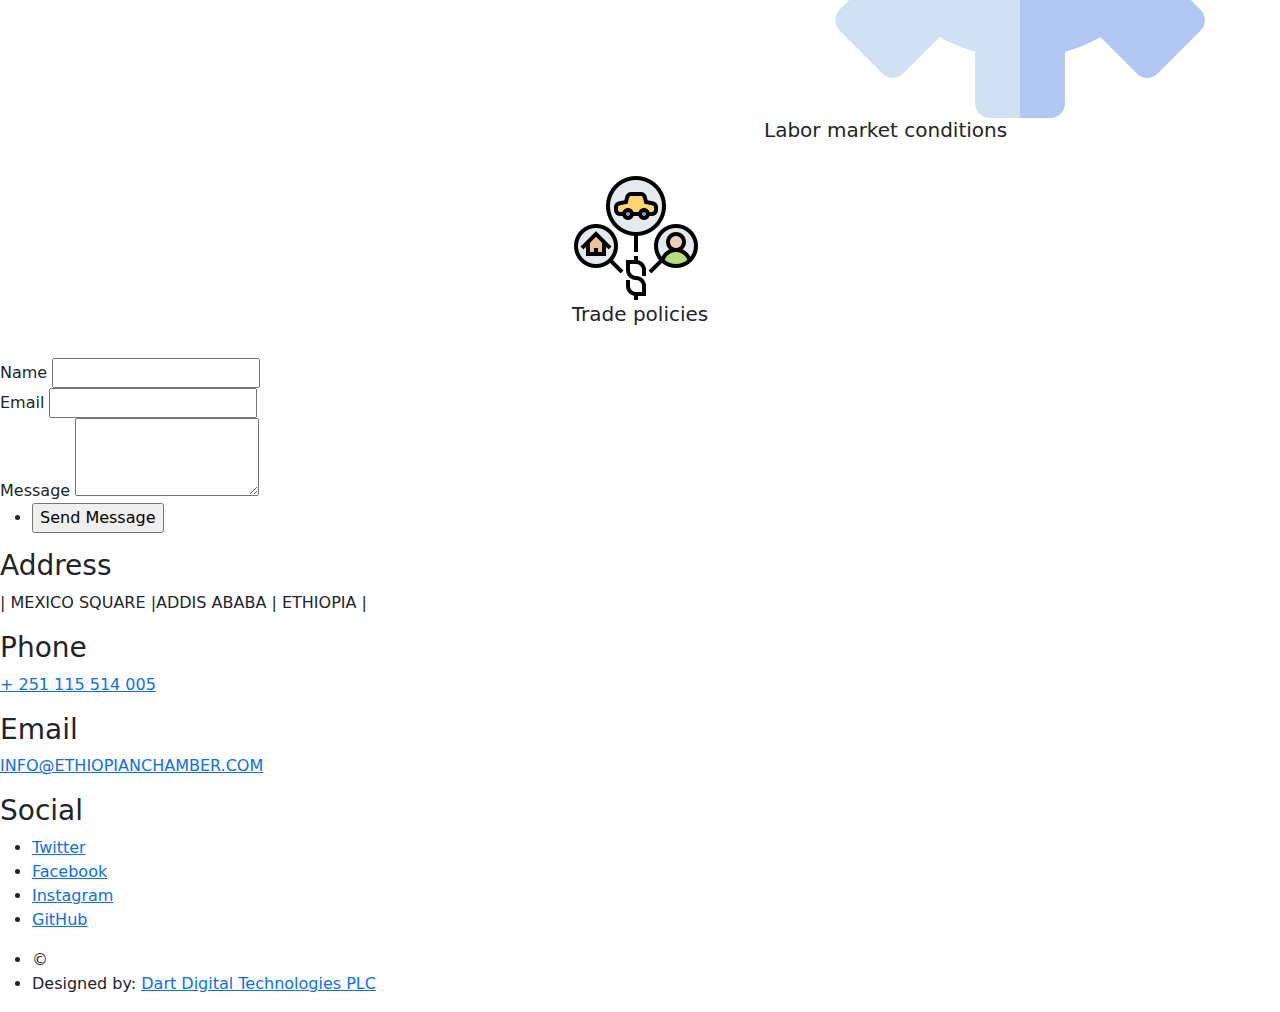
==== commit 44397f25: "some pages started" ====
--- a/index.html
+++ b/index.html
@@ -4,8 +4,8 @@
 		<title>ECCSA</title>
 		<meta charset="utf-8" />
 		<meta name="viewport" content="width=device-width, initial-scale=1, user-scalable=no" />
+		<link href="https://cdn.jsdelivr.net/npm/bootstrap@5.3.0/dist/css/bootstrap.min.css" rel="stylesheet">
 		<link rel="stylesheet" href="assets/css/main.css" />
-		<link href="https://cdn.jsdelivr.net/npm/bootstrap@5.3.0/dist/css/bootstrap.min.css" rel="stylesheet">
 		<noscript><link rel="stylesheet" href="assets/css/noscript.css" /></noscript>
 	</head>
 	<body class="is-preload">
@@ -15,8 +15,11 @@
 
 				<!-- Intro -->
 					<div id="intro">
-						<h1>BUSINESS CLIMATE INDICATORS <br/>
-							DASHBOARD</h1>
+						<h1>
+							Business Climate Indicators Dashboard <br>
+							BY <br>
+							Ethiopian Business Climate Monitoring System <br>
+						</h1>
 						<p>Bridging the data gap on business climate for evidence –based advocacy and policy decision-making</p>
 						<ul class="actions">
 							<li><a href="#major" class="button icon solid solo fa-arrow-down scrolly">Continue</a></li>
@@ -31,14 +34,14 @@
 				<!-- Nav -->
 				<nav id="nav">
 					<ul class="links">
-						<li class="active"><a href="index.html">HOME</a></li>
-						<li><a href="about.html">ABOUT</a></li>
-						<li><a href="index.html">INDICATORS</a></li>
-						<li><a href="accessdata.html">ACCESSDATA</a></li>
-						<li><a href="tools.html">TOOLS</a></li>
-						<li><a href="events.html">EVENTS</a></li>
-						<li><a href="termsofdatause.html">TERMOFDATAUSE</a></li>
-						<li><a href="FAQ.html">FAQ'S</a></li>
+						<li class="active"><a href="index.html" class= "visible">Home</a></li>
+						<li><a href="about.html"  class= "visible">About</a></li>
+						<li><a href="indicators.html"  class= "visible">Indicators</a></li>
+						<li><a href="accessdata.html" class= "visible">Access Data</a></li>
+						<li><a href="tools.html" class= "visible">Tools</a></li>
+						<li><a href="events.html" class= "visible">Events</a></li>
+						<li><a href="termsofdatause.html" class= "visible">Term of Data Use</a></li>
+						<li><a href="FAQ.html" class= "visible">FAQ</a></li>
 					</ul>
 					<ul class="icons">
 						<li><a href="#" class="icon brands fa-twitter"><span class="label">Twitter</span></a></li>
@@ -51,80 +54,79 @@
 
 				<!-- Main -->
 					<div id="main">
+						<h2>
+							INDICATOR TRACKING
+						</h2>
+						<p>
+							The system tracks a variety of indicators related to the business climate, such as: 
+						</p>
 
-						<!-- Featured Post -->
-							<article class="post featured">
-								<header id=major class="major">
-
-									
-									<h2>FEATURED INDICATORS</h2>
-									<p>Lorem ipsum dolor sit amet, consectetur adipiscing elit. Sed do eiusmod tempor incididunt ut labore et dolore magna aliqua. Ut enim ad minim veniam, quis nostrud exercitation ullamco laboris nisi ut aliquip ex ea commodo consequat.</p>
-								</header>
-							</article>
-
-						<!-- Posts -->
-							<section  class="posts">
-								<article>
-									<div >
-										<img src="images/International trade-amico.svg" alt="" style="height: 300PX; width: 300PX; text-align: center;">
+						<div class="container py-10">
+							<div class="row justify-content-center">
+								<!-- Row 1 -->
+								<div class="col-lg-4 col-md-6 mb-4 d-flex justify-content-center">
+									<div class="home-box">
+										<div class="home-icon">
+											<img src="images/home/business.png" alt="">
+										</div>
+										<h5>Ease of doing business</h5>
 									</div>
-									<header>
-										<h2><a href="#">International Trade</a></h2>
-									</header>
-									<p>Assesses the efficiency and transparency of customs procedures, trade regulations, and logistics</p>
-									<ul class="actions special">
-										<li><a href="#" class="button">Read More</a></li>
-									</ul>
-								</article>
-								<article>
-									<div>
-										<img src="images/Business solution-bro.svg" alt="" style="height: 300PX; width: 300PX; text-align: center;">
+								</div>
+								<div class="col-lg-4 col-md-6 mb-4 d-flex justify-content-center">
+									<div class="home-box">
+										<div class="home-icon">
+											<img src="images/home/investment_climate.png" alt="">
+										</div>
+										<h5>Investment climate</h5>
 									</div>
-									<header>
-										<h2><a href="#">Dispute Resolution</a></h2>
-									</header>
-									<p>
-										Measures the effectiveness and efficiency of the legal system and dispute resolution mechanisms. 
-									</p>
-									<ul class="actions special">
-										<li><a href="#" class="button">Read More</a></li>
-									</ul>
-								</article>
-								<article>
-									<div>
-										<img src="images/market.svg" alt="" style="height: 300PX; width: 300PX; text-align: center;">
+								</div>
+								<div class="col-lg-4 col-md-6 mb-4 d-flex justify-content-center">
+									<div class="home-box">
+										<div class="home-icon">
+											<img src="images/home/regulatory environment.png" alt="">
+										</div>
+										<h5>Regulatory environment</h5>
 									</div>
-									<header>
-										<h2><a href="#">Market Competition</a></h2>
-									</header>
-									<p>
-										Assesses the degree of competition in the market, including antitrust regulations and market entry barriers
-									</p>
-									<ul class="actions special">
-										<li><a href="#" class="button">Read More</a></li>
-									</ul>
-								</article>
-								<article>
-									<div>
-										<img src="images/insolvency.svg" alt="" style="height: 300PX; width: 300PX; text-align: center;">
+								</div>
+								<!-- Row 2 -->
+								<div class="col-lg-4 col-md-6 mb-4 d-flex justify-content-center">
+									<div class="home-box">
+										<div class="home-icon">
+											<img src="images/home/infrasturcture.png" alt="">
+										</div>
+										<h5>Infrastructure development</h5>
 									</div>
-									<header>
-										<h2><a href="#">Business Insolvency</a></h2>
-									</header>
-									<p>
-										Examines the framework for resolving business insolvency, including bankruptcy laws and procedures.
-									</p>
-									<ul class="actions special">
-										<li><a href="#" class="button">Read More</a></li>
-									</ul>
-								</article>
-								
-							</section>
-
-						<!-- Footer -->
-							
-
-					</div>
+								</div>
+								<div class="col-lg-4 col-md-6 mb-4 d-flex justify-content-center">
+									<div class="home-box">
+										<div class="home-icon">
+											<img src="images/home/finance.png" alt="">
+										</div>
+										<h5>Access to finance</h5>
+									</div>
+								</div>
+								<div class="col-lg-4 col-md-6 mb-4 d-flex justify-content-center">
+									<div class="home-box">
+										<div class="home-icon">
+											<img src="images/home/labor.png" alt="">
+										</div>
+										<h5>Labor market conditions</h5>
+									</div>
+								</div>
+								<div class="col-lg-4 col-md-6 mb-4 d-flex justify-content-center">
+									<div class="home-box">
+										<div class="home-icon">
+											<img src="images/home/trade.png" alt="">
+										</div>
+										<h5>Trade policies</h5>
+									</div>
+								</div>
+							</div>
+						</div>
+						
+						  
+				</div>		  
+						  
 
 				<!-- Footer -->
 					<footer id="footer">
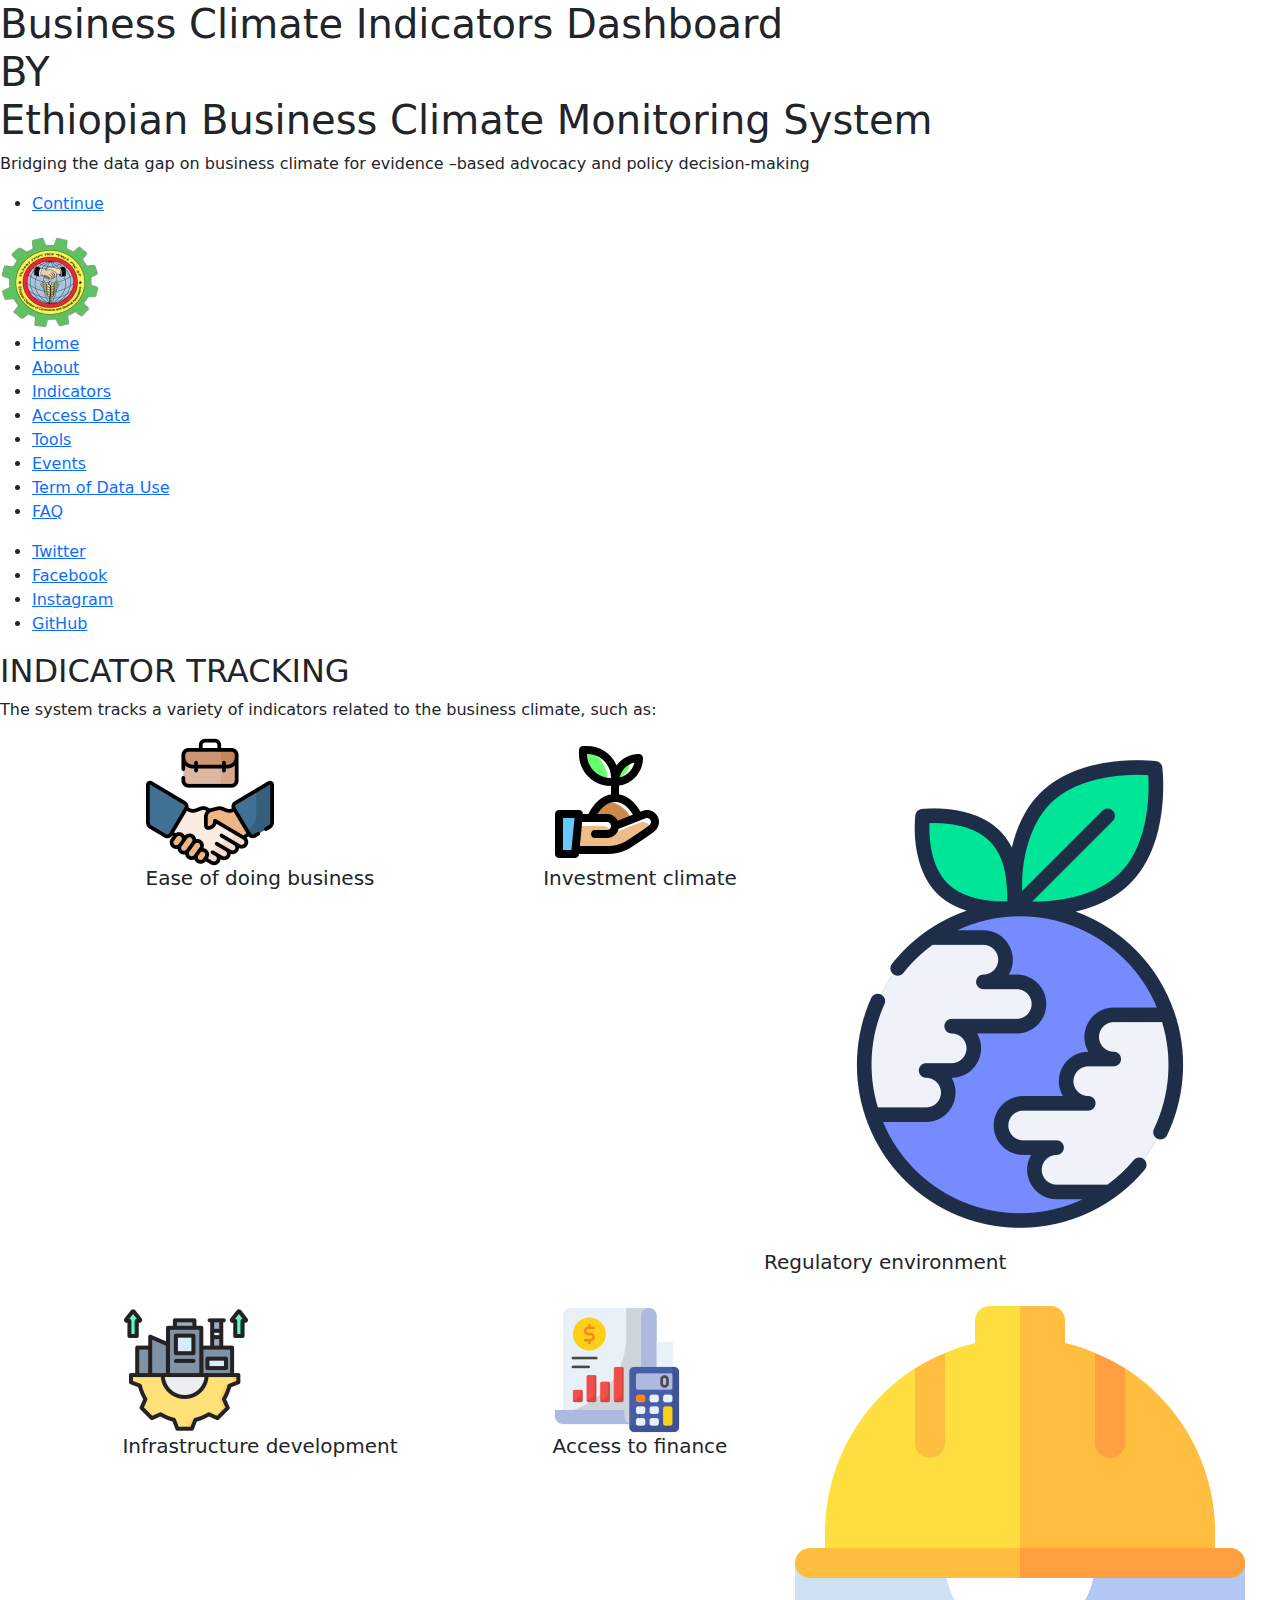
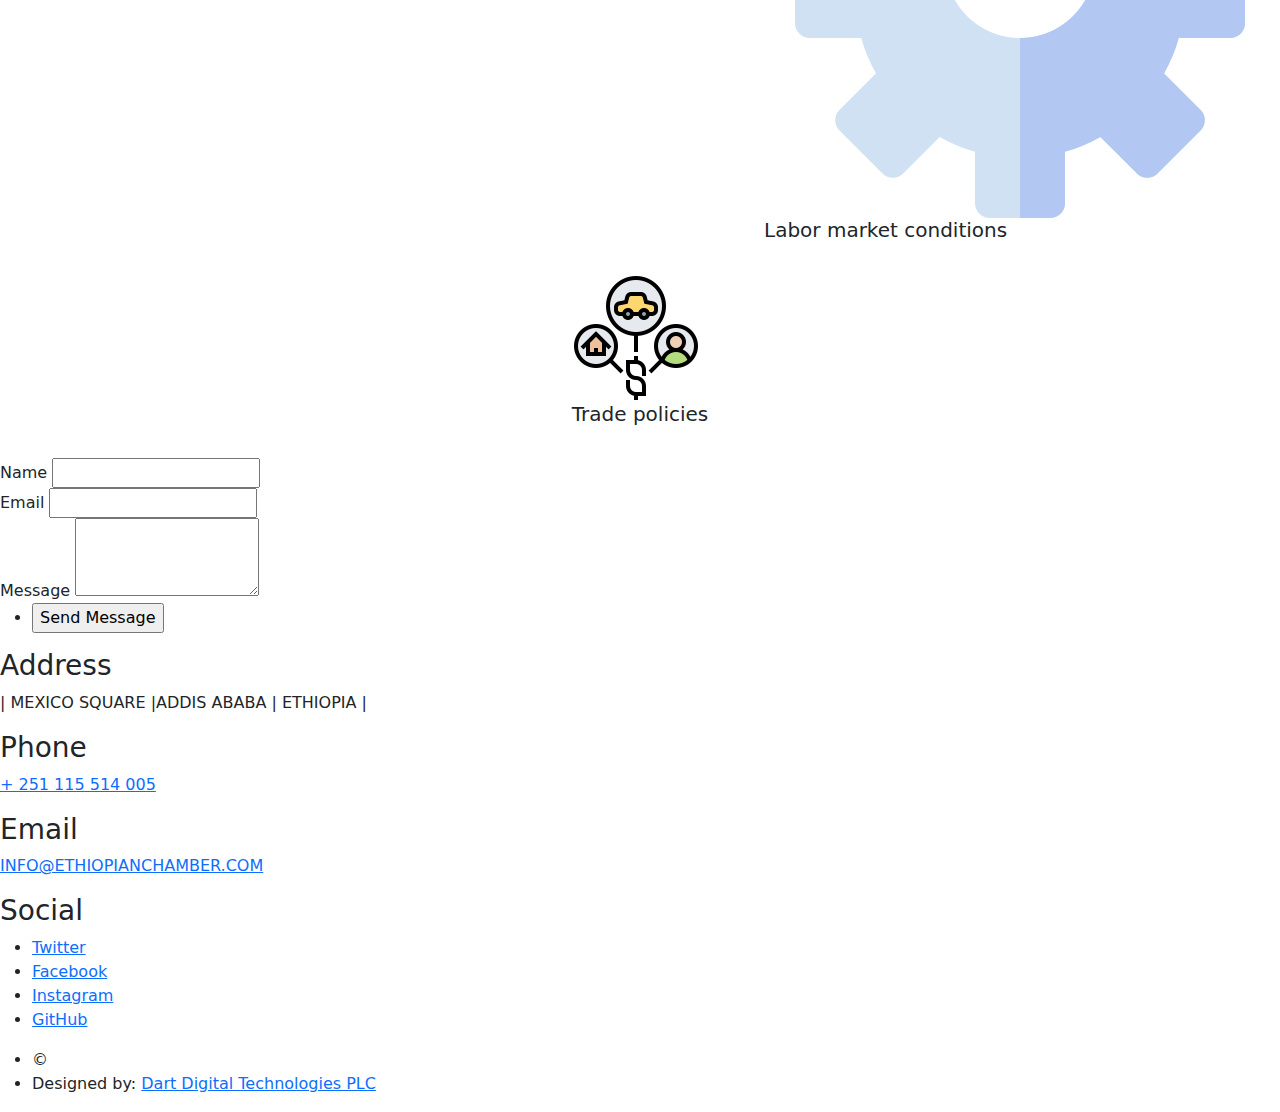
==== commit 11f9f54b: "degme yhen website mayet alfelgm" ====
--- a/index.html
+++ b/index.html
@@ -22,13 +22,13 @@
 						</h1>
 						<p>Bridging the data gap on business climate for evidence –based advocacy and policy decision-making</p>
 						<ul class="actions">
-							<li><a href="#major" class="button icon solid solo fa-arrow-down scrolly">Continue</a></li>
+							<li><a href="#main" class="button icon solid solo fa-arrow-down scrolly">Continue</a></li>
 						</ul>
 					</div>
 
 				<!-- Header -->
 					<header id="header">
-						<!-- <a href="index.html" class="logo"></a> -->
+						<img src="images/logo.png" alt="" style="height: auto; width: 100px;">
 					</header>
 
 				<!-- Nav -->
@@ -39,7 +39,7 @@
 						<li><a href="indicators.html"  class= "visible">Indicators</a></li>
 						<li><a href="accessdata.html" class= "visible">Access Data</a></li>
 						<li><a href="tools.html" class= "visible">Tools</a></li>
-						<li><a href="events.html" class= "visible">Events</a></li>
+						<li><a href="events.php" class= "visible">Events</a></li>
 						<li><a href="termsofdatause.html" class= "visible">Term of Data Use</a></li>
 						<li><a href="FAQ.html" class= "visible">FAQ</a></li>
 					</ul>
@@ -53,104 +53,108 @@
 				
 
 				<!-- Main -->
-					<div id="main">
-						<h2>
-							INDICATOR TRACKING
-						</h2>
-						<p>
-							The system tracks a variety of indicators related to the business climate, such as: 
-						</p>
-
-						<div class="container py-10">
-							<div class="row justify-content-center">
-								<!-- Row 1 -->
-								<div class="col-lg-4 col-md-6 mb-4 d-flex justify-content-center">
-									<div class="home-box">
-										<div class="home-icon">
-											<img src="images/home/business.png" alt="">
-										</div>
-										<h5>Ease of doing business</h5>
-									</div>
-								</div>
-								<div class="col-lg-4 col-md-6 mb-4 d-flex justify-content-center">
-									<div class="home-box">
-										<div class="home-icon">
-											<img src="images/home/investment_climate.png" alt="">
-										</div>
-										<h5>Investment climate</h5>
-									</div>
-								</div>
-								<div class="col-lg-4 col-md-6 mb-4 d-flex justify-content-center">
-									<div class="home-box">
-										<div class="home-icon">
-											<img src="images/home/regulatory environment.png" alt="">
-										</div>
-										<h5>Regulatory environment</h5>
-									</div>
-								</div>
-								<!-- Row 2 -->
-								<div class="col-lg-4 col-md-6 mb-4 d-flex justify-content-center">
-									<div class="home-box">
-										<div class="home-icon">
-											<img src="images/home/infrasturcture.png" alt="">
-										</div>
-										<h5>Infrastructure development</h5>
-									</div>
-								</div>
-								<div class="col-lg-4 col-md-6 mb-4 d-flex justify-content-center">
-									<div class="home-box">
-										<div class="home-icon">
-											<img src="images/home/finance.png" alt="">
-										</div>
-										<h5>Access to finance</h5>
-									</div>
-								</div>
-								<div class="col-lg-4 col-md-6 mb-4 d-flex justify-content-center">
-									<div class="home-box">
-										<div class="home-icon">
-											<img src="images/home/labor.png" alt="">
-										</div>
-										<h5>Labor market conditions</h5>
-									</div>
-								</div>
-								<div class="col-lg-4 col-md-6 mb-4 d-flex justify-content-center">
-									<div class="home-box">
-										<div class="home-icon">
-											<img src="images/home/trade.png" alt="">
-										</div>
-										<h5>Trade policies</h5>
-									</div>
+				<div id="main">
+					<h2>
+						INDICATOR TRACKING
+					</h2>
+					<p>
+						The system tracks a variety of indicators related to the business climate, such as: 
+					</p>
+
+					<div class="container py-10">
+						<div class="row justify-content-center">
+							<!-- Row 1 -->
+							<div class="col-lg-4 col-md-6 mb-4 d-flex justify-content-center">
+								<div class="home-box">
+									<div class="home-icon">
+										<img src="images/home/business.png" alt="">
+									</div>
+									<h5>Ease of doing business</h5>
+								</div>
+							</div>
+							<div class="col-lg-4 col-md-6 mb-4 d-flex justify-content-center">
+								<div class="home-box">
+									<div class="home-icon">
+										<img src="images/home/investment_climate.png" alt="">
+									</div>
+									<h5>Investment climate</h5>
+								</div>
+							</div>
+							<div class="col-lg-4 col-md-6 mb-4 d-flex justify-content-center">
+								<div class="home-box">
+									<div class="home-icon">
+										<img src="images/home/regulatory environment.png" alt="">
+									</div>
+									<h5>Regulatory environment</h5>
+								</div>
+							</div>
+							<!-- Row 2 -->
+							<div class="col-lg-4 col-md-6 mb-4 d-flex justify-content-center">
+								<div class="home-box">
+									<div class="home-icon">
+										<img src="images/home/infrasturcture.png" alt="">
+									</div>
+									<h5>Infrastructure development</h5>
+								</div>
+							</div>
+							<div class="col-lg-4 col-md-6 mb-4 d-flex justify-content-center">
+								<div class="home-box">
+									<div class="home-icon">
+										<img src="images/home/finance.png" alt="">
+									</div>
+									<h5>Access to finance</h5>
+								</div>
+							</div>
+							<div class="col-lg-4 col-md-6 mb-4 d-flex justify-content-center">
+								<div class="home-box">
+									<div class="home-icon">
+										<img src="images/home/labor.png" alt="">
+									</div>
+									<h5>Labor market conditions</h5>
+								</div>
+							</div>
+							<div class="col-lg-4 col-md-6 mb-4 d-flex justify-content-center">
+								<div class="home-box">
+									<div class="home-icon">
+										<img src="images/home/trade.png" alt="">
+									</div>
+									<h5>Trade policies</h5>
 								</div>
 							</div>
 						</div>
-						
-						  
-				</div>		  
+					</div>
+					
+					  
+			</div>		  
 						  
 
 				<!-- Footer -->
 					<footer id="footer">
 						<section>
-							<form method="post" action="#">
-								<div class="fields">
-									<div class="field">
-										<label for="name">Name</label>
-										<input type="text" name="name" id="name" />
-									</div>
-									<div class="field">
-										<label for="email">Email</label>
-										<input type="text" name="email" id="email" />
-									</div>
-									<div class="field">
-										<label for="message">Message</label>
-										<textarea name="message" id="message" rows="3"></textarea>
-									</div>
-								</div>
-								<ul class="actions">
-									<li><input type="submit" value="Send Message" /></li>
-								</ul>
+							<form method="POST" action="Assets/php/form.php" id="form">
+							  <div class="fields">
+								<div class="field">
+								  <label for="name">Name</label>
+								  <input type="text" name="name" id="name" required />
+								</div>
+								<div class="field">
+								  <label for="email">Email</label>
+								  <input type="email" name="email" id="email" required />
+								</div>
+								<div class="field">
+								  <label for="message">Message</label>
+								  <textarea name="message" id="message" rows="3" required></textarea>
+								</div>
+							  </div>
+							  <!-- Error and success messages -->
+							  <div class="main-error error d-none" id="error-msg">Error occurred</div>
+							  <div class="sent-message d-none" id="sent-msg">Your message has been sent. Thank you!</div>
+							  <ul class="actions">
+								<li><input type="submit" value="Send Message" /></li>
+							  </ul>
 							</form>
-						</section>
+						  </section>
+						  
 						<section class="split contact">
 							<section class="alt">
 								<h3>Address</h3>
@@ -195,4 +199,5 @@
 			<script src="https://cdn.jsdelivr.net/npm/bootstrap@5.3.0/dist/js/bootstrap.bundle.min.js"></script>
 
 	</body>
-</html>+</html>
+
